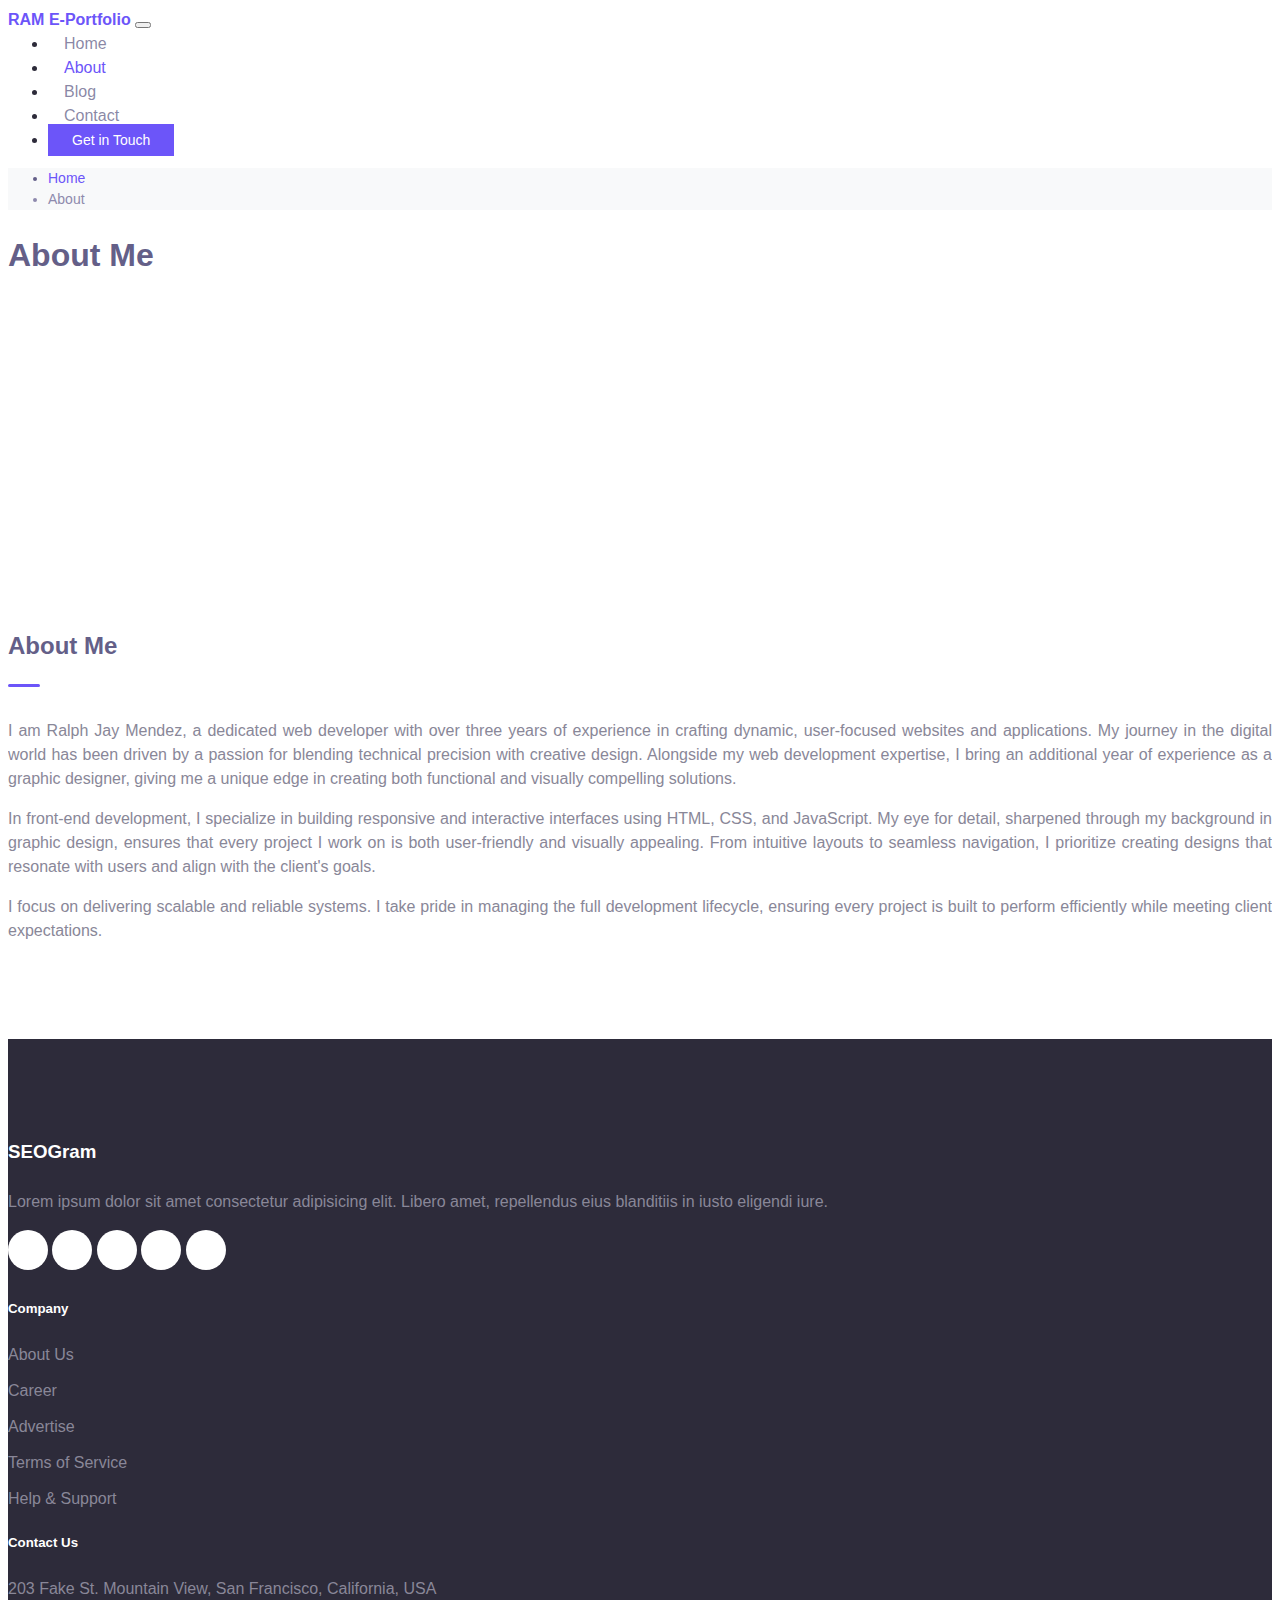
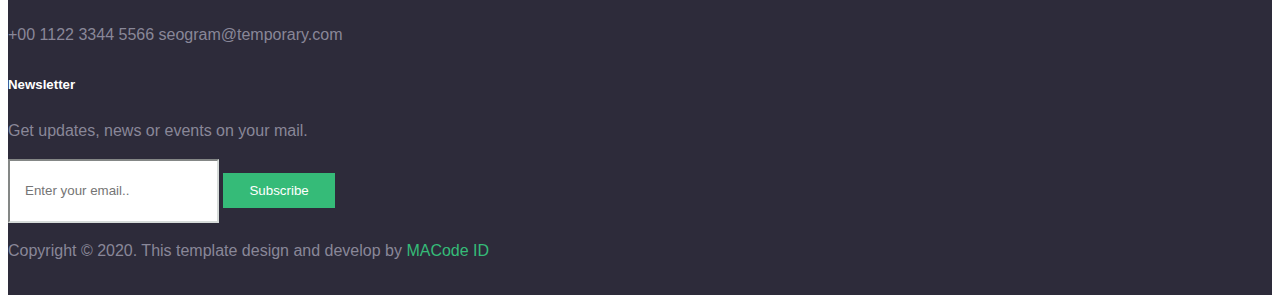
==== about.html @ 2435cece "service remove" ====
<!DOCTYPE html>
<html lang="en">
  <head>
    <meta charset="UTF-8" />
    <meta name="viewport" content="width=device-width, initial-scale=1.0" />

    <meta http-equiv="X-UA-Compatible" content="ie=edge" />

    <meta name="copyright" content="MACode ID, https://macodeid.com/" />

    <title>SeoGram - SEO Agency Template</title>

    <link rel="stylesheet" href="./assets/css/maicons.css" />

    <link rel="stylesheet" href="./assets/css/bootstrap.css" />

    <link rel="stylesheet" href="./assets/vendor/animate/animate.css" />

    <link rel="stylesheet" href="./assets/css/theme.css" />
  </head>
  <body>
    <!-- Back to top button -->
    <div class="back-to-top"></div>

    <header>
      <nav
        class="navbar navbar-expand-lg navbar-light bg-white sticky"
        data-offset="300"
      >
        <div class="container">
          <a href="#" class="navbar-brand"
            ><span class="text-primary">RAM</span> E-Portfolio</a
          >

          <button
            class="navbar-toggler"
            data-toggle="collapse"
            data-target="#navbarContent"
            aria-controls="navbarContent"
            aria-expanded="false"
            aria-label="Toggle navigation"
          >
            <span class="navbar-toggler-icon"></span>
          </button>

          <div class="navbar-collapse collapsed" id="navbarContent">
            <ul class="navbar-nav ml-auto">
              <li class="nav-item">
                <a class="nav-link" href="./">Home</a>
              </li>
              <li class="nav-item active">
                <a class="nav-link" href="about">About</a>
              </li>
              <li class="nav-item">
                <a class="nav-link" href="blog">Blog</a>
              </li>
              <li class="nav-item">
                <a class="nav-link" href="contact">Contact</a>
              </li>
              <li class="nav-item">
                <a class="btn btn-primary ml-lg-2" href="#">Get in Touch</a>
              </li>
            </ul>
          </div>
        </div>
      </nav>

      <div class="container">
        <div class="page-banner">
          <div class="row justify-content-center align-items-center h-100">
            <div class="col-md-6">
              <nav aria-label="Breadcrumb">
                <ul
                  class="breadcrumb justify-content-center py-0 bg-transparent"
                >
                  <li class="breadcrumb-item"><a href="./">Home</a></li>
                  <li class="breadcrumb-item active">About</li>
                </ul>
              </nav>
              <h1 class="text-center">About Me</h1>
            </div>
          </div>
        </div>
      </div>
    </header>

    <div class="page-section">
      <div class="container">
        <div class="row align-items-center">
          <div class="col-lg-6 py-3">
            <div class="img-fluid py-3 text-center">
              <img src="./assets/img/herodos.png" alt="" style="width: 430px" />
            </div>
          </div>
          <div class="col-lg-6 py-3">
            <h2 class="title-section">About Me</h2>
            <div class="divider"></div>

            <p>
              I am Ralph Jay Mendez, a dedicated web developer with over three
              years of experience in crafting dynamic, user-focused websites and
              applications. My journey in the digital world has been driven by a
              passion for blending technical precision with creative design.
              Alongside my web development expertise, I bring an additional year
              of experience as a graphic designer, giving me a unique edge in
              creating both functional and visually compelling solutions.
            </p>
            <p>
              In front-end development, I specialize in building responsive and
              interactive interfaces using HTML, CSS, and JavaScript. My eye for
              detail, sharpened through my background in graphic design, ensures
              that every project I work on is both user-friendly and visually
              appealing. From intuitive layouts to seamless navigation, I
              prioritize creating designs that resonate with users and align
              with the client's goals.
            </p>
            <p>
              I focus on delivering scalable and reliable systems. I take pride
              in managing the full development lifecycle, ensuring every project
              is built to perform efficiently while meeting client expectations.
            </p>
          </div>
        </div>
      </div>
    </div>

    <!-- .page-section -->

    <footer
      class="page-footer bg-image"
      style="background-image: url(./assets/img/world_pattern.svg)"
    >
      <div class="container">
        <div class="row mb-5">
          <div class="col-lg-3 py-3">
            <h3>SEOGram</h3>
            <p>
              Lorem ipsum dolor sit amet consectetur adipisicing elit. Libero
              amet, repellendus eius blanditiis in iusto eligendi iure.
            </p>

            <div class="social-media-button">
              <a href="#"><span class="mai-logo-facebook-f"></span></a>
              <a href="#"><span class="mai-logo-twitter"></span></a>
              <a href="#"><span class="mai-logo-google-plus-g"></span></a>
              <a href="#"><span class="mai-logo-instagram"></span></a>
              <a href="#"><span class="mai-logo-youtube"></span></a>
            </div>
          </div>
          <div class="col-lg-3 py-3">
            <h5>Company</h5>
            <ul class="footer-menu">
              <li><a href="#">About Us</a></li>
              <li><a href="#">Career</a></li>
              <li><a href="#">Advertise</a></li>
              <li><a href="#">Terms of Service</a></li>
              <li><a href="#">Help & Support</a></li>
            </ul>
          </div>
          <div class="col-lg-3 py-3">
            <h5>Contact Us</h5>
            <p>203 Fake St. Mountain View, San Francisco, California, USA</p>
            <a href="#" class="footer-link">+00 1122 3344 5566</a>
            <a href="#" class="footer-link">seogram@temporary.com</a>
          </div>
          <div class="col-lg-3 py-3">
            <h5>Newsletter</h5>
            <p>Get updates, news or events on your mail.</p>
            <form action="#">
              <input
                type="text"
                class="form-control"
                placeholder="Enter your email.."
              />
              <button type="submit" class="btn btn-success btn-block mt-2">
                Subscribe
              </button>
            </form>
          </div>
        </div>

        <p class="text-center" id="copyright">
          Copyright &copy; 2020. This template design and develop by
          <a href="https://macodeid.com/" target="_blank">MACode ID</a>
        </p>
      </div>
    </footer>

    <script src="./assets/js/jquery-3.5.1.min.js"></script>

    <script src="./assets/js/bootstrap.bundle.min.js"></script>

    <script src="./assets/js/google-maps.js"></script>

    <script src="./assets/vendor/wow/wow.min.js"></script>

    <script src="./assets/js/theme.js"></script>
  </body>
</html>
---- assets/css/theme.css ----
/*
  Template Name: One-health
  Template URI: https://macodeid.com/projects/one-health
  Copyright: MACode ID, https://macodeid.com/
  License: Creative Commons 4.0
  License URI: https://creativecommons.org/licenses/by/4.0/
  Version: 1.0
 */

:root {
  --primary: #6c55f9;
  --accent: #ff3d85;
  --secondary: #645f88;
  --success: #35bb78;
  --info: #05b4e1;
  --warning: #fac14d;
  --danger: #ff4943;
  --grey: #b4b2c5;
  --dark: #2d2b3a;
  --light: #f6f5fc;
}

body {
  font-family: "Work Sans", sans-serif;
  line-height: 1.5;
  color: #2d2b3a;
}

a {
  color: #6c55f9;
  text-decoration: none;
  background-color: transparent;
}

a:hover {
  color: #5641df;
  text-decoration: underline;
}

.text-xs {
  font-size: 12px !important;
}

.text-sm {
  font-size: 14px !important;
}

.text-md {
  font-size: 1rem !important;
}

.text-lg {
  font-size: 18px !important;
}

.text-xl {
  font-size: 20px !important;
}

/* Color systems */
.bg-primary {
  background-color: #6c55f9 !important;
}

a.bg-primary:hover,
a.bg-primary:focus {
  background-color: #5d47eb !important;
}

.bg-accent {
  background-color: #ff3d85 !important;
}

a.bg-accent:hover,
a.bg-accent:focus {
  background-color: #e93577 !important;
}

.bg-secondary {
  background-color: #645f88 !important;
}

a.bg-secondary:hover,
a.bg-secondary:focus {
  background-color: #59547c !important;
}

.bg-success {
  background-color: #35bb78 !important;
}

a.bg-success:hover,
a.bg-success:focus {
  background-color: #28a868 !important;
}

.bg-info {
  background-color: #05b4e1 !important;
}

a.bg-info:hover,
a.bg-info:focus {
  background-color: #07a2c8 !important;
}

.bg-warning {
  background-color: #fac14d !important;
}

a.bg-warning:hover,
a.bg-warning:focus {
  background-color: #ebb039 !important;
}

.bg-danger {
  background-color: #ff4943 !important;
}

a.bg-danger:hover,
a.bg-danger:focus {
  background-color: #e73832 !important;
}

.bg-grey {
  background-color: #8e8aad !important;
}

a.bg-grey:hover,
a.bg-grey:focus {
  background-color: #7d7a99 !important;
}

.bg-light {
  background-color: #f6f5fc !important;
}

a.bg-light:hover,
a.bg-light:focus {
  background-color: #edecf5 !important;
}

.bg-dark {
  background-color: #2d2b3a !important;
}

a.bg-dark:hover,
a.bg-dark:focus {
  background-color: #1d1b25 !important;
}

.text-primary {
  color: #6c55f9 !important;
}

a.text-primary:hover,
a.text-primary:focus {
  color: #5d47eb !important;
}

.text-accent {
  color: #ff3d85 !important;
}

a.text-accent:hover,
a.text-accent:focus {
  color: #e93577 !important;
}

.text-secondary {
  color: #645f88 !important;
  font-weight: 600;
}

a.text-secondary:hover,
a.text-secondary:focus {
  color: #59547c !important;
}

.text-success {
  color: #35bb78 !important;
}

a.text-success:hover,
a.text-success:focus {
  color: #28a868 !important;
}

.text-info {
  color: #05b4e1 !important;
}

a.text-info:hover,
a.text-info:focus {
  color: #07a2c8 !important;
}

.text-warning {
  color: #fac14d !important;
}

a.text-warning:hover,
a.text-warning:focus {
  color: #ebb039 !important;
}

.text-danger {
  color: #ff4943 !important;
}

a.text-danger:hover,
a.text-danger:focus {
  color: #e73832 !important;
}

.text-grey {
  color: #45425c !important;
}

a.text-grey:hover,
a.text-grey:focus {
  color: #7d7a99 !important;
}

.text-light {
  color: #f6f5fc !important;
}

a.text-light:hover,
a.text-light:focus {
  color: #edecf5 !important;
}

.text-dark {
  color: #2d2b3a !important;
}

a.text-dark:hover,
a.text-dark:focus {
  color: #1d1b25 !important;
}

.text-body {
  color: #3f3d4d !important;
}

.border-primary {
  border-color: #6c55f9 !important;
}

.border-accent {
  border-color: #ff3d85 !important;
}

.border-secondary {
  border-color: #645f88 !important;
}

.border-success {
  border-color: #35bb78 !important;
}

.border-info {
  border-color: #05b4e1 !important;
}

.border-warning {
  border-color: #fac14d !important;
}

.border-danger {
  border-color: #ff4943 !important;
}

.border-grey {
  border-color: #b4b2c5 !important;
}

.border-light {
  border-color: #f6f5fc !important;
}

.border-dark {
  border-color: #2d2b3a !important;
}

/* Social Color */
.bg-facebook,
.bg-hover-facebook:hover,
.bg-focus-facebook:focus {
  background-color: #3b5999 !important;
}

.bg-twitter,
.bg-hover-twitter:hover,
.bg-focus-twitter:focus {
  background-color: #1da1f2 !important;
}

.bg-google-plus,
.bg-hover-google-plus:hover,
.bg-focus-google-plus:focus {
  background-color: #db4437 !important;
}

.bg-youtube,
.bg-hover-youtube:hover,
.bg-focus-youtube:focus {
  background-color: #cd201f !important;
}

.bg-dribbble,
.bg-hover-dribbble:hover,
.bg-focus-dribbble:focus {
  background-color: #ea4c89 !important;
}

.bg-pinterest,
.bg-hover-pinterest:hover,
.bg-focus-pinterest:focus {
  background-color: #bd081c !important;
}

.bg-slack,
.bg-hover-slack:hover,
.bg-focus-slack:focus {
  background-color: #3aaf85 !important;
}

.bg-linkedin,
.bg-hover-linkedin:hover,
.bg-focus-linkedin:focus {
  background-color: #0077b5 !important;
}

.fg-facebook,
.fg-hover-facebook:hover,
.fg-focus-facebook:focus {
  color: #3b5999 !important;
}

.fg-twitter,
.fg-hover-twitter:hover,
.fg-focus-twitter:focus {
  color: #1da1f2 !important;
}

.fg-google-plus,
.fg-hover-google-plus:hover,
.fg-focus-google-plus:focus {
  color: #db4437 !important;
}

.fg-youtube,
.fg-hover-youtube:hover,
.fg-focus-youtube:focus {
  color: #cd201f !important;
}

.fg-dribbble,
.fg-hover-dribbble:hover,
.fg-focus-dribbble:focus {
  color: #ea4c89 !important;
}

.fg-pinterest,
.fg-hover-pinterest:hover,
.fg-focus-pinterest:focus {
  color: #bd081c !important;
}

.fg-slack,
.fg-hover-slack:hover,
.fg-focus-slack:focus {
  color: #3aaf85 !important;
}

.fg-linkedin,
.fg-hover-linkedin:hover,
.fg-focus-linkedin:focus {
  color: #0077b5 !important;
}

.btn.social-facebook {
  background-color: #3b5999;
  color: #fff;
}

.btn.social-facebook:hover,
.btn.social-facebook:focus {
  background-color: #314e8f;
  color: #fff;
}

.btn.social-twitter {
  background-color: #1da1f2;
  color: #fff;
}

.btn.social-twitter:hover,
.btn.social-twitter:focus {
  background-color: #0d92e4;
  color: #fff;
}

.btn.social-linkedin {
  background-color: #0077b5;
  color: #fff;
}

.btn.social-linkedin:hover,
.btn.social-linkedin:focus {
  background-color: #02659b;
  color: #fff;
}

.btn.google-plus {
  background-color: #db4437;
  color: #fff;
}

.btn.google-plus:hover,
.btn.google-plus:focus {
  background-color: #ca3224;
  color: #fff;
}

/* Buttons */
.btn-primary {
  color: #fff;
  background-color: #6c55f9;
  border-color: transparent;
}

.btn-primary.disabled,
.btn-primary:disabled {
  color: #fff;
  background-color: #5d47eb;
  border-color: transparent;
}

.btn-primary:not(:disabled):not(.disabled):active,
.btn-primary:not(:disabled):not(.disabled).active,
.show > .btn-primary.dropdown-toggle {
  color: #fff;
  background-color: #6c55f9;
  border-color: #5d47eb;
}

.btn-primary:not(:disabled):not(.disabled):active:focus,
.btn-primary:not(:disabled):not(.disabled).active:focus,
.show > .btn-primary.dropdown-toggle:focus {
  box-shadow: none;
}

.btn-accent {
  color: #fff;
  background-color: #ff3d85;
  border-color: transparent;
}

.btn-accent.disabled,
.btn-accent:disabled {
  color: #fff;
  background-color: #e93577;
  border-color: transparent;
}

.btn-accent:not(:disabled):not(.disabled):active,
.btn-accent:not(:disabled):not(.disabled).active,
.show > .btn-accent.dropdown-toggle {
  color: #fff;
  background-color: #ff3d85;
  border-color: #e93577;
}

.btn-accent:not(:disabled):not(.disabled):active:focus,
.btn-accent:not(:disabled):not(.disabled).active:focus,
.show > .btn-accent.dropdown-toggle:focus {
  box-shadow: none;
}

.btn-secondary {
  color: #fff;
  background-color: #645f88;
  border-color: transparent;
}

.btn-secondary.disabled,
.btn-secondary:disabled {
  color: #fff;
  background-color: #59547c;
  border-color: transparent;
}

.btn-secondary:not(:disabled):not(.disabled):active,
.btn-secondary:not(:disabled):not(.disabled).active,
.show > .btn-secondary.dropdown-toggle {
  color: #fff;
  background-color: #645f88;
  border-color: #59547c;
}

.btn-secondary:not(:disabled):not(.disabled):active:focus,
.btn-secondary:not(:disabled):not(.disabled).active:focus,
.show > .btn-secondary.dropdown-toggle:focus {
  box-shadow: none;
}

.btn-success {
  color: #fff;
  background-color: #35bb78;
  border-color: transparent;
}

.btn-success.disabled,
.btn-success:disabled {
  color: #fff;
  background-color: #28a868;
  border-color: transparent;
}

.btn-success:not(:disabled):not(.disabled):active,
.btn-success:not(:disabled):not(.disabled).active,
.show > .btn-success.dropdown-toggle {
  color: #fff;
  background-color: #35bb78;
  border-color: #28a868;
}

.btn-success:not(:disabled):not(.disabled):active:focus,
.btn-success:not(:disabled):not(.disabled).active:focus,
.show > .btn-success.dropdown-toggle:focus {
  box-shadow: none;
}

.btn-info {
  color: #fff;
  background-color: #05b4e1;
  border-color: transparent;
}

.btn-info.disabled,
.btn-info:disabled {
  color: #fff;
  background-color: #07a2c8;
  border-color: transparent;
}

.btn-info:not(:disabled):not(.disabled):active,
.btn-info:not(:disabled):not(.disabled).active,
.show > .btn-info.dropdown-toggle {
  color: #fff;
  background-color: #05b4e1;
  border-color: #07a2c8;
}

.btn-info:not(:disabled):not(.disabled):active:focus,
.btn-info:not(:disabled):not(.disabled).active:focus,
.show > .btn-info.dropdown-toggle:focus {
  box-shadow: none;
}

.btn-warning {
  color: #343531;
  background-color: #fac14d;
  border-color: transparent;
}

.btn-warning.disabled,
.btn-warning:disabled {
  color: #343531;
  background-color: #ebb039;
  border-color: transparent;
}

.btn-warning:not(:disabled):not(.disabled):active,
.btn-warning:not(:disabled):not(.disabled).active,
.show > .btn-warning.dropdown-toggle {
  color: #343531;
  background-color: #fac14d;
  border-color: #ebb039;
}

.btn-warning:not(:disabled):not(.disabled):active:focus,
.btn-warning:not(:disabled):not(.disabled).active:focus,
.show > .btn-warning.dropdown-toggle:focus {
  box-shadow: none;
}

.btn-danger {
  color: #fff;
  background-color: #ff4943;
  border-color: transparent;
}

.btn-danger.disabled,
.btn-danger:disabled {
  color: #fff;
  background-color: #e73832;
  border-color: transparent;
}

.btn-danger:not(:disabled):not(.disabled):active,
.btn-danger:not(:disabled):not(.disabled).active,
.show > .btn-danger.dropdown-toggle {
  color: #fff;
  background-color: #ff4943;
  border-color: #e73832;
}

.btn-danger:not(:disabled):not(.disabled):active:focus,
.btn-danger:not(:disabled):not(.disabled).active:focus,
.show > .btn-danger.dropdown-toggle:focus {
  box-shadow: none;
}

.btn-light {
  color: #8e8aad;
  background-color: #f5f9f6;
  border-color: transparent;
}

.btn-light:hover {
  color: #8e8aad;
  background-color: #f6f5fc;
  border-color: transparent;
}

.btn-light:focus,
.btn-light.focus {
  color: #8e8aad;
  background-color: #d5dfdc;
  border-color: transparent;
  box-shadow: none;
}

.btn-light.disabled,
.btn-light:disabled {
  color: #8e8aad;
  background-color: #d0ddd9;
  border-color: transparent;
}

.btn-light:not(:disabled):not(.disabled):active,
.btn-light:not(:disabled):not(.disabled).active,
.show > .btn-light.dropdown-toggle {
  color: #8e8aad;
  background-color: #f5f9f6;
  border-color: #d0ddd9;
}

.btn-light:not(:disabled):not(.disabled):active:focus,
.btn-light:not(:disabled):not(.disabled).active:focus,
.show > .btn-light.dropdown-toggle:focus {
  box-shadow: none;
}

.btn-dark {
  color: #fff;
  background-color: #2d2b3a;
  border-color: transparent;
}

.btn-dark.disabled,
.btn-dark:disabled {
  color: #fff;
  background-color: #1d1b25;
  border-color: transparent;
}

.btn-dark:not(:disabled):not(.disabled):active,
.btn-dark:not(:disabled):not(.disabled).active,
.show > .btn-dark.dropdown-toggle {
  color: #fff;
  background-color: #2d2b3a;
  border-color: #1d1b25;
}

.btn-dark:not(:disabled):not(.disabled):active:focus,
.btn-dark:not(:disabled):not(.disabled).active:focus,
.show > .btn-dark.dropdown-toggle:focus {
  box-shadow: none;
}

.btn-primary:hover,
.btn-accent:hover,
.btn-secondary:hover,
.btn-success:hover,
.btn-info:hover,
.btn-warning:hover,
.btn-danger:hover,
.btn-dark:hover {
  color: #fff;
  background-color: #645f88;
  border-color: transparent;
}

.btn-primary:focus,
.btn-primary.focus,
.btn-accent:focus,
.btn-accent.focus,
.btn-secondary:focus,
.btn-secondary.focus,
.btn-success:focus,
.btn-success.focus,
.btn-info:focus,
.btn-info.focus,
.btn-warning:focus,
.btn-warning.focus,
.btn-danger:focus,
.btn-danger.focus,
.btn-dark:focus,
.btn-dark.focus {
  color: #fff;
  background-color: #8e8aad;
  border-color: transparent;
  box-shadow: none;
}

.btn-outline-primary {
  color: #6c55f9;
  border-color: #6c55f9;
}

.btn-outline-primary:hover {
  color: #fff;
  background-color: #6c55f9;
  border-color: #6c55f9;
}

.btn-outline-primary:focus,
.btn-outline-primary.focus {
  box-shadow: none;
}

.btn-outline-primary.disabled,
.btn-outline-primary:disabled {
  color: #6c55f9;
  background-color: transparent;
}

.btn-outline-primary:not(:disabled):not(.disabled):active,
.btn-outline-primary:not(:disabled):not(.disabled).active,
.show > .btn-outline-primary.dropdown-toggle {
  color: #fff;
  background-color: #6c55f9;
  border-color: #6c55f9;
}

.btn-outline-primary:not(:disabled):not(.disabled):active:focus,
.btn-outline-primary:not(:disabled):not(.disabled).active:focus,
.show > .btn-outline-primary.dropdown-toggle:focus {
  box-shadow: none;
}

.btn-outline-accent {
  color: #ff3d85;
  border-color: #ff3d85;
}

.btn-outline-accent:hover {
  color: #fff;
  background-color: #ff3d85;
  border-color: #ff3d85;
}

.btn-outline-accent:focus,
.btn-outline-accent.focus {
  box-shadow: none;
}

.btn-outline-accent.disabled,
.btn-outline-accent:disabled {
  color: #ff3d85;
  background-color: transparent;
}

.btn-outline-accent:not(:disabled):not(.disabled):active,
.btn-outline-accent:not(:disabled):not(.disabled).active,
.show > .btn-outline-accent.dropdown-toggle {
  color: #fff;
  background-color: #ff3d85;
  border-color: #ff3d85;
}

.btn-outline-accent:not(:disabled):not(.disabled):active:focus,
.btn-outline-accent:not(:disabled):not(.disabled).active:focus,
.show > .btn-outline-accent.dropdown-toggle:focus {
  box-shadow: none;
}

.btn-outline-secondary {
  color: #645f88;
  border-color: #645f88;
}

.btn-outline-secondary:hover {
  color: #fff;
  background-color: #645f88;
  border-color: #645f88;
}

.btn-outline-secondary:focus,
.btn-outline-secondary.focus {
  box-shadow: none;
}

.btn-outline-secondary.disabled,
.btn-outline-secondary:disabled {
  color: #645f88;
  background-color: transparent;
}

.btn-outline-secondary:not(:disabled):not(.disabled):active,
.btn-outline-secondary:not(:disabled):not(.disabled).active,
.show > .btn-outline-secondary.dropdown-toggle {
  color: #fff;
  background-color: #645f88;
  border-color: #645f88;
}

.btn-outline-secondary:not(:disabled):not(.disabled):active:focus,
.btn-outline-secondary:not(:disabled):not(.disabled).active:focus,
.show > .btn-outline-secondary.dropdown-toggle:focus {
  box-shadow: none;
}

.btn-outline-success {
  color: #35bb78;
  border-color: #35bb78;
}

.btn-outline-success:hover {
  color: #fff;
  background-color: #35bb78;
  border-color: #35bb78;
}

.btn-outline-success:focus,
.btn-outline-success.focus {
  box-shadow: none;
}

.btn-outline-success.disabled,
.btn-outline-success:disabled {
  color: #35bb78;
  background-color: transparent;
}

.btn-outline-success:not(:disabled):not(.disabled):active,
.btn-outline-success:not(:disabled):not(.disabled).active,
.show > .btn-outline-success.dropdown-toggle {
  color: #fff;
  background-color: #35bb78;
  border-color: #35bb78;
}

.btn-outline-success:not(:disabled):not(.disabled):active:focus,
.btn-outline-success:not(:disabled):not(.disabled).active:focus,
.show > .btn-outline-success.dropdown-toggle:focus {
  box-shadow: none;
}

.btn-outline-info {
  color: #05b4e1;
  border-color: #05b4e1;
}

.btn-outline-info:hover {
  color: #fff;
  background-color: #05b4e1;
  border-color: #05b4e1;
}

.btn-outline-info:focus,
.btn-outline-info.focus {
  box-shadow: none;
}

.btn-outline-info.disabled,
.btn-outline-info:disabled {
  color: #05b4e1;
  background-color: transparent;
}

.btn-outline-info:not(:disabled):not(.disabled):active,
.btn-outline-info:not(:disabled):not(.disabled).active,
.show > .btn-outline-info.dropdown-toggle {
  color: #fff;
  background-color: #05b4e1;
  border-color: #05b4e1;
}

.btn-outline-info:not(:disabled):not(.disabled):active:focus,
.btn-outline-info:not(:disabled):not(.disabled).active:focus,
.show > .btn-outline-info.dropdown-toggle:focus {
  box-shadow: none;
}

.btn-outline-warning {
  color: #fac14d;
  border-color: #fac14d;
}

.btn-outline-warning:hover {
  color: #212529;
  background-color: #fac14d;
  border-color: #fac14d;
}

.btn-outline-warning:focus,
.btn-outline-warning.focus {
  box-shadow: none;
}

.btn-outline-warning.disabled,
.btn-outline-warning:disabled {
  color: #fac14d;
  background-color: transparent;
}

.btn-outline-warning:not(:disabled):not(.disabled):active,
.btn-outline-warning:not(:disabled):not(.disabled).active,
.show > .btn-outline-warning.dropdown-toggle {
  color: #212529;
  background-color: #fac14d;
  border-color: #fac14d;
}

.btn-outline-warning:not(:disabled):not(.disabled):active:focus,
.btn-outline-warning:not(:disabled):not(.disabled).active:focus,
.show > .btn-outline-warning.dropdown-toggle:focus {
  box-shadow: none;
}

.btn-outline-danger {
  color: #ff4943;
  border-color: #ff4943;
}

.btn-outline-danger:hover {
  color: #fff;
  background-color: #ff4943;
  border-color: #ff4943;
}

.btn-outline-danger:focus,
.btn-outline-danger.focus {
  box-shadow: none;
}

.btn-outline-danger.disabled,
.btn-outline-danger:disabled {
  color: #ff4943;
  background-color: transparent;
}

.btn-outline-danger:not(:disabled):not(.disabled):active,
.btn-outline-danger:not(:disabled):not(.disabled).active,
.show > .btn-outline-danger.dropdown-toggle {
  color: #fff;
  background-color: #ff4943;
  border-color: #ff4943;
}

.btn-outline-danger:not(:disabled):not(.disabled):active:focus,
.btn-outline-danger:not(:disabled):not(.disabled).active:focus,
.show > .btn-outline-danger.dropdown-toggle:focus {
  box-shadow: none;
}

.btn-outline-light {
  color: #f6f5fc;
  border-color: #f6f5fc;
}

.btn-outline-light:hover {
  color: #343531;
  background-color: #f6f5fc;
  border-color: #f6f5fc;
}

.btn-outline-light:focus,
.btn-outline-light.focus {
  box-shadow: none;
}

.btn-outline-light.disabled,
.btn-outline-light:disabled {
  color: #f6f5fc;
  background-color: transparent;
}

.btn-outline-light:not(:disabled):not(.disabled):active,
.btn-outline-light:not(:disabled):not(.disabled).active,
.show > .btn-outline-light.dropdown-toggle {
  color: #343531;
  background-color: #f6f5fc;
  border-color: #f6f5fc;
}

.btn-outline-light:not(:disabled):not(.disabled):active:focus,
.btn-outline-light:not(:disabled):not(.disabled).active:focus,
.show > .btn-outline-light.dropdown-toggle:focus {
  box-shadow: none;
}

.btn-outline-dark {
  color: #2d2b3a;
  border-color: #2d2b3a;
}

.btn-outline-dark:hover {
  color: #fff;
  background-color: #2d2b3a;
  border-color: #2d2b3a;
}

.btn-outline-dark:focus,
.btn-outline-dark.focus {
  box-shadow: none;
}

.btn-outline-dark.disabled,
.btn-outline-dark:disabled {
  color: #2d2b3a;
  background-color: transparent;
}

.btn-outline-dark:not(:disabled):not(.disabled):active,
.btn-outline-dark:not(:disabled):not(.disabled).active,
.show > .btn-outline-dark.dropdown-toggle {
  color: #fff;
  background-color: #2d2b3a;
  border-color: #2d2b3a;
}

.btn-outline-dark:not(:disabled):not(.disabled):active:focus,
.btn-outline-dark:not(:disabled):not(.disabled).active:focus,
.show > .btn-outline-dark.dropdown-toggle:focus {
  box-shadow: none;
}

.btn-link {
  font-weight: 400;
  color: #5d47eb;
  text-decoration: none;
}

.btn-link:hover {
  color: #5641df;
  text-decoration: underline;
}

.btn-link:focus,
.btn-link.focus {
  text-decoration: underline;
}

.btn-link:disabled,
.btn-link.disabled {
  color: #645f88;
  pointer-events: none;
}

.btn {
  padding: 8px 24px;
}

.breadcrumb {
  font-weight: 500;
  background-color: #f8f9fa;
}

.breadcrumb .breadcrumb-item.active {
  color: #8e8aad;
}

.breadcrumb .breadcrumb-item + .breadcrumb-item::before {
  color: #8e8aad;
}

.breadcrumb-dark .breadcrumb-item a {
  color: #6c55f9;
}

.breadcrumb-dark .breadcrumb-item a:hover {
  color: #6c55f9;
  text-decoration: none;
}

.breadcrumb-dark .breadcrumb-item + .breadcrumb-item::before {
  display: inline-block;
  padding-right: 0.5rem;
  color: rgba(255, 255, 255, 0.8);
  content: "/";
}

.breadcrumb-dark .breadcrumb-item.active {
  color: rgba(255, 255, 255, 0.8);
}

.navbar {
  min-height: 70px;
}

.navbar.sticky {
  z-index: 1080;
}

.navbar.sticky.fixed ~ * {
  margin-top: 70px;
}

.navbar.sticky.fixed {
  position: fixed;
  top: 0;
  left: 0;
  width: 100%;
  animation: navTransition 0.5s ease;
  box-shadow: 0 2px 6px rgba(100, 95, 136, 0.15);
  z-index: 1080;
}

@keyframes navTransition {
  from {
    top: -100%;
  }
  to {
    top: 0;
  }
}

.navbar-brand {
  font-weight: 600;
  padding-top: 10px;
  padding-bottom: 10px;
}

.navbar-nav {
  margin-top: 10px;
  border-top: 1px solid #e4e7ee;
  flex-shrink: 0;
}

.navbar-nav .nav-link {
  transition: all 0.2s ease;
}

.navbar-nav .btn {
  font-size: 14px;
}

.navbar-light .navbar-nav .nav-link {
  color: rgba(100, 95, 136, 0.75);
}

.navbar-light .navbar-nav .nav-link:hover,
.navbar-light .navbar-nav .nav-link:focus {
  color: #645f88;
}

.navbar-light .navbar-nav .show > .nav-link,
.navbar-light .navbar-nav .active > .nav-link,
.navbar-light .navbar-nav .nav-link.show,
.navbar-light .navbar-nav .nav-link.active {
  font-weight: 500;
  color: #6c55f9;
}

@media (min-width: 576px) {
  .navbar-expand-sm .navbar-nav {
    margin-top: 0;
    border-top: none;
  }
  .navbar-expand-sm .navbar-nav .nav-link {
    padding-right: 16px;
    padding-left: 16px;
  }
  .navbar-expand-sm .navbar-nav {
    align-items: center;
  }
}

@media (min-width: 768px) {
  .navbar-expand-md .navbar-nav {
    margin-top: 0;
    border-top: none;
  }
  .navbar-expand-md .navbar-nav .nav-link {
    padding-right: 16px;
    padding-left: 16px;
  }
  .navbar-expand-md .navbar-nav {
    align-items: center;
  }
}

@media (min-width: 992px) {
  .navbar-expand-lg .navbar-nav {
    margin-top: 0;
    border-top: none;
  }
  .navbar-expand-lg .navbar-nav .nav-link {
    padding-right: 16px;
    padding-left: 16px;
  }
  .navbar-expand-lg .navbar-nav {
    align-items: center;
  }
}

@media (min-width: 1200px) {
  .navbar-expand-xl .navbar-nav {
    margin-top: 0;
    border-top: none;
  }
  .navbar-expand-xl .navbar-nav .nav-link {
    padding-right: 16px;
    padding-left: 16px;
  }
  .navbar-expand-xl .navbar-nav {
    align-items: center;
  }
}

.form-control {
  padding: 8px 15px;
  height: calc(1.5em + 1.375rem + 2px);
  border-color: #d6dbd9;
}

.custom-select {
  height: calc(1.5em + 1.375rem + 2px);
}

.page-link {
  margin-left: 5px;
  min-width: 40px;
  color: #b4b2c5;
  border: 1px solid #dee1e6;
  text-align: center;
  border-radius: 4px;
}

.page-link:hover {
  color: #645f88;
  background-color: #f6f5fc;
  border-color: #dee1e6;
}

.page-link:focus {
  box-shadow: none;
}

.page-item.active .page-link {
  z-index: 3;
  color: #fff;
  background-color: #6c55f9;
  border-color: #4330c2;
}

.page-item.disabled .page-link {
  color: #645f88;
  pointer-events: none;
  cursor: auto;
  background-color: #fff;
  border-color: #dee2e6;
}

.pagination-lg .page-link {
  padding: 0.75rem 1.5rem;
  font-size: 1.25rem;
  line-height: 1.5;
}

.pagination-lg .page-item:first-child .page-link {
  border-top-left-radius: 0.3rem;
  border-bottom-left-radius: 0.3rem;
}

.pagination-lg .page-item:last-child .page-link {
  border-top-right-radius: 0.3rem;
  border-bottom-right-radius: 0.3rem;
}

.pagination-sm .page-link {
  padding: 0.25rem 0.5rem;
  font-size: 0.875rem;
  line-height: 1.5;
}

.pagination-sm .page-item:first-child .page-link {
  border-top-left-radius: 0.2rem;
  border-bottom-left-radius: 0.2rem;
}

.pagination-sm .page-item:last-child .page-link {
  border-top-right-radius: 0.2rem;
  border-bottom-right-radius: 0.2rem;
}

.img-place {
  position: relative;
  display: -ms-flexbox;
  display: flex;
  -ms-flex-align: center;
  align-items: center;
  -ms-flex-pack: center;
  justify-content: center;
  margin: 0 auto;
  width: 100%;
  height: 100%;
  text-align: center;
  overflow: hidden;
}

.img-place img {
  width: auto;
  height: 100%;
}

@keyframes move-bg {
  0% {
    background-position: center top;
  }
  50% {
    background-position: center bottom;
  }
  100% {
    background-position: center top;
  }
}

.bg-image {
  position: relative;
  background-position: center center;
  background-size: cover;
  background-repeat: no-repeat;
  animation: move-bg 5s ease-in-out infinite alternate !important;
}

.bg-image > * {
  position: relative;
  z-index: 10;
}

.bg-image-parallax {
  background-attachment: fixed;
}

.bg-image-overlay-dark {
  position: relative;
}

.bg-image-overlay-dark::before {
  content: "";
  position: absolute;
  top: 0;
  left: 0;
  width: 100%;
  height: 100%;
  opacity: 0.2;
  background-color: #343531;
}

.bg-size-50 {
  background-size: 50% 50%;
}

.bg-size-75 {
  background-size: 75% 75%;
}

.bg-size-100 {
  background-size: 100% 100%;
}

.avatar {
  display: inline-flex;
  flex-direction: row;
  align-items: center;
}

.avatar-img {
  margin-right: 6px;
  width: 32px;
  height: 32px;
  border-radius: 50%;
  overflow: hidden;
}

.avatar-img img {
  width: 100%;
  height: 100%;
}

.back-to-top {
  position: fixed;
  bottom: 20px;
  right: 25px;
  width: 50px;
  height: 50px;
  border-radius: 50%;
  background: rgba(224, 223, 233, 0.7);
  visibility: hidden;
  cursor: pointer;
  transition: all 0.2s ease;
  z-index: 1100;
}

.back-to-top::after {
  content: "";
  position: absolute;
  top: 50%;
  left: 0;
  right: 0;
  margin: -4px auto;
  width: 12px;
  height: 12px;
  border-top: 2px solid #555;
  border-right: 2px solid #555;
  -webkit-transform: rotate(-45deg);
  -moz-transform: rotate(-45deg);
  transform: rotate(-45deg);
}

.back-to-top:hover {
  background: #6c55f9;
}

.back-to-top:hover::after {
  border-color: #fff;
}

.page-section {
  position: relative;
  padding-top: 80px;
  padding-bottom: 80px;
  color: #898798;
  overflow: hidden;
}

.page-section .container .custom-element-1,
.page-section .container .custom-element-2,
.page-section .container .custom-element-3 {
  background-repeat: no-repeat;
  background-size: contain;
  position: absolute;
  z-index: -1; /* Ensure these elements are behind */
}

.page-section .container .custom-element-1 {
  background-image: url("../img/44.png");
  width: 60px;
  height: 60px;
  top: 30%;
  left: 5%;
}

.page-section .container .custom-element-2 {
  background-image: url("../img/47.png");
  width: 60px;
  height: 60px;
  top: 5%;
  right: 10%;
}

.page-section .container .custom-element-3 {
  background-image: url("../img/52.png");
  width: 30px;
  height: 30px;
  top: 70%;
  left: 35%;
}

.page-section .container .custom-element-4 {
  background-image: url("../img/47.png");
  width: 60px;
  height: 60px;
  top: 90%;
  right: 10%;
}
.page-section .abt .custom-element-abt {
  background-image: url("../img/53.png");
  width: 60px;
  height: 60px;
  top: 5%;
  right: 10%;
}

@media (min-width: 992px) {
  .card-service {
    display: block;
    margin: 16px auto;
    padding: 32px 30px;
    max-width: 300px;
    text-align: center;
    color: #898798;
    border-radius: 8px;
    border: 1px solid rgba(73, 72, 90, 0.12);
    box-shadow: 0 3px 12px rgba(95, 92, 120, 0.12);
    position: relative; /* Ensure proper stacking within the section */
    z-index: 1 !important; /* Bring cards in front of custom-elements */
    background: #fff; /* Ensure card background hides anything behind it */
  }

  .page-section .container .custom-element-1,
  .page-section .container .custom-element-2,
  .page-section .container .custom-element-3,
  .page-section .container .custom-element-4,
  .page-section .container .custom-element-abt {
    background-repeat: no-repeat;
    background-size: contain;
    position: absolute;
    z-index: -1 !important; /* Ensure these elements are behind */
  }

  .page-section .container .custom-element-1 {
    background-image: url("../img/44.png");
    width: 60px;
    height: 60px;
    top: 30%;
    left: 20%;
  }

  .page-section .container .custom-element-2 {
    background-image: url("../img/47.png");
    width: 60px;
    height: 60px;
    top: 5%;
    right: 10%;
  }

  .page-section .container .custom-element-3 {
    background-image: url("../img/52.png");
    width: 30px;
    height: 30px;
    top: 80%;
    left: 30%;
  }
  .page-section .container .custom-element-4 {
    background-image: url("../img/47.png");
    width: 60px;
    height: 60px;
    top: 90%;
    right: 10%;
  }
  .page-section .abt .custom-element-abt {
    background-image: url("../img/53.png");
    width: 40px;
    height: 40px;
    top: 5%;
    right: 10%;
  }
}

@media (min-width: 400px) {
  .card-service {
    display: block;
    margin: 16px auto;
    padding: 32px 30px;
    max-width: 300px;
    text-align: center;
    color: #898798;
    border-radius: 8px;
    border: 1px solid rgba(73, 72, 90, 0.12);
    box-shadow: 0 3px 12px rgba(95, 92, 120, 0.12);
    position: relative; /* Ensure proper stacking within the section */
    z-index: 1 !important; /* Bring cards in front of custom-elements */
    background: #fff; /* Ensure card background hides anything behind it */
  }

  .page-section .container .custom-element-1,
  .page-section .container .custom-element-2,
  .page-section .container .custom-element-3,
  .page-section .container .custom-element-4,
  .page-section .container .custom-element-abt,
  .page-section .container .custom-element-abt1 {
    background-repeat: no-repeat;
    background-size: contain;
    position: absolute;
    z-index: -1 !important; /* Ensure these elements are behind */
  }

  .page-section .container .custom-element-1 {
    background-image: url("../img/44.png");
    width: 60px;
    height: 60px;
    top: 35%;
    left: 5%;
  }

  .page-section .container .custom-element-2 {
    background-image: url("../img/47.png");
    width: 60px;
    height: 60px;
    top: 5%;
    right: 10%;
  }

  .page-section .container .custom-element-3 {
    background-image: url("../img/52.png");
    width: 30px;
    height: 30px;
    top: 90%;
    left: 10%;
  }
  .page-section .container .custom-element-4 {
    background-image: url("../img/48.png");
    width: 60px;
    height: 60px;
    top: 92%;
    right: 40%;
  }
  .page-section .abt .custom-element-abt {
    background-image: url("../img/55.png");
    width: 30px;
    height: 30px;
    top: 20%;
    left: 51%;
  }
  .page-section .abt .custom-element-abt1 {
    background-image: url("../img/50.png");
    width: 50px;
    height: 50px;
    top: 60%;
    right: 30%;
  }
}

.page-banner {
  position: relative;
  margin-top: 16px;
  margin-bottom: 16px;
  height: 320px;
  color: #645f88;
  border-radius: 30px;
  z-index: 10;
}

.page-banner .custom-element {
  width: 100%;
  height: 90vh;
  background-image: url(/assets/img/bg_hero.png);
  position: absolute;
  top: -6%;
  z-index: -1;
}

.page-banner.home-banner {
  height: auto;
}

.page-banner.home-banner .mb-4 {
  color: #fca61f;
  font-size: 2.1rem;
  font-weight: 800;
  position: relative; /* Added to ensure absolute positioning works correctly */
}

/* For small screens */
@media (max-width: 990px) {
  .page-banner.home-banner .mb-4 {
    font-size: 1.5rem;
  }

  .page-banner.home-banner .mb-4[data-v-96d36b7c]::before {
    content: "";
    background-image: url(../img/line.png);
    background-position: center;
    background-repeat: no-repeat;
    animation: write-96d36b7c 0.5s ease-in;
    height: 10px;
    border-radius: 80px;
    left: 0; /* Adjusted to align with the text */
    position: absolute;
    bottom: -6px; /* Adjusted to ensure it appears under the text */
    width: 200px !important;
  }
}

.page-banner.home-banner .mb-4 img {
  width: 60px;
  animation: wave-96d36b7c 2s infinite;
  transform-origin: 50% 90%; /* Adjust the transform origin to the bottom center of the image */
}

@keyframes wave-96d36b7c {
  0% {
    transform: rotate(0deg);
  }
  20% {
    transform: rotate(15deg);
  }
  40% {
    transform: rotate(-10deg);
  }
  60% {
    transform: rotate(5deg);
  }
  80% {
    transform: rotate(-5deg);
  }
  100% {
    transform: rotate(0deg);
  }
}

.page-banner.home-banner .mb-4 span {
  font-size: 20px;
  color: #645f88;
  font-weight: normal;
}

.page-banner.home-banner .mb-4[data-v-96d36b7c]::before {
  content: "";
  background-image: url(../img/line.png);
  background-position: center;
  background-repeat: no-repeat;
  animation: write-96d36b7c 0.5s ease-in;
  height: 10px;
  border-radius: 80px;
  left: 0; /* Adjusted to align with the text */
  position: absolute;
  bottom: -6px; /* Adjusted to ensure it appears under the text */
  width: 330px;
}

.page-banner.home-banner h2 {
  font-size: 2.6rem;
  font-weight: 900;
  color: #45425c;
}

.page-banner.home-banner .levitate {
  position: relative; /* or 'absolute' if you need absolute positioning */
  top: 100px; /* Adjust this value as needed to move the .levitate div upwards */
  z-index: 1000;
  width: 500px;
  height: 100px;
}

.page-banner.home-banner .levitate .uno,
.page-banner.home-banner .levitate .dos,
.page-banner.home-banner .levitate .tres {
  display: flex;
  gap: 8px;
  align-items: center;
  position: absolute;
  background-color: #ffffffe6;
  box-shadow: 0 3px 2px #0000004d;
  width: 150px;
  height: 60px;
  padding: 10px 14px;
  border-radius: 50px;
}

.page-banner.home-banner .levitate .uno {
  top: 230%;
  left: 10%;
  animation: anim1-72493104 2s alternate infinite ease-in-out;
}

.page-banner.home-banner .levitate .uno img {
  width: 52px;
  height: 52px;
}

.page-banner.home-banner .levitate .dos img,
.page-banner.home-banner .levitate .tres img {
  width: 32px;
  height: 32px;
}

.page-banner.home-banner .levitate .uno span,
.page-banner.home-banner .levitate .dos span,
.page-banner.home-banner .levitate .tres span {
  font-size: 11px;
  font-weight: 700;
}

.page-banner.home-banner .levitate .dos {
  top: 80%;
  left: 70%;
  animation: anim1-72493104 2.5s alternate infinite ease-in-out 0.5s;
}

.page-banner.home-banner .levitate .tres {
  top: 350%;
  left: 70%;
  animation: anim1-72493104 3s alternate infinite ease-in-out 1s;
}

@keyframes anim1-72493104 {
  0% {
    transform: translateY(0);
  }
  100% {
    transform: translateY(-10px);
  }
}

/* For small screens */
@media (max-width: 990px) {
  .flex-wrap-reverse {
    flex-wrap: wrap !important; /* Override the flex-wrap-reverse */
  }
  /* Hide the hero image */
  .page-banner.home-banner .img-fluid {
    display: none;
  }

  .page-banner.home-banner .levitate {
    padding-bottom: 10.7rem !important;
  }

  /* Adjust the levitate section */
  .page-banner.home-banner .levitate {
    position: static; /* Remove absolute positioning */
    display: flex;
    flex-direction: row; /* Align items in a row */
    justify-content: center; /* Center the items horizontally */
    width: 100%; /* Make it span the full width */
    /* Add padding around the section */
  }

  /* Style individual levitate items */
  .page-banner.home-banner .levitate .uno,
  .page-banner.home-banner .levitate .dos,
  .page-banner.home-banner .levitate .tres {
    position: static;
    display: flex;
    align-items: center;
    flex-direction: column;
    justify-content: center;
    text-align: center;
    border: 1px solid #ccc;
    width: 150px;
    height: 130px;
    border-radius: 0px;
    animation: none;
  }

  /* Adjust the image */
  .page-banner.home-banner .levitate .uno img,
  .page-banner.home-banner .levitate .dos img,
  .page-banner.home-banner .levitate .tres img {
    width: 40px; /* Adjust image size */
    height: 40px;
    margin-bottom: 8px; /* Space below the image */
  }

  /* Adjust the text */
  .page-banner.home-banner .levitate .uno span,
  .page-banner.home-banner .levitate .dos span,
  .page-banner.home-banner .levitate .tres span {
    font-size: 12px; /* Adjust text size */
    font-weight: bold; /* Make the text bold */
    line-height: 1.2; /* Adjust line height */
  }
}

.page-banner.home-banner .img-fluid {
  max-width: 400px;
  margin: 0 auto;
  position: relative;
  z-index: 1; /* Ensure the image has a lower z-index */
}

.page-banner.home-banner .btn-scroll {
  position: absolute;
  bottom: -14px;
  left: 0;
  right: 0;
  margin: auto;
  width: 26px;
  height: 40px;
  line-height: 44px;
  background-color: #fff;
  color: #645f88;
  text-align: center;
  border-radius: 40px;
  box-shadow: 0 2px 6px rgba(100, 95, 136, 0.24);
  transition: all 0.2s ease;
}

.page-banner.home-banner .btn-scroll:hover {
  text-decoration: none;
  background-color: #6c55f9;
  color: #fff;
}

@media (min-width: 768px) {
  .page-banner.home-banner {
    height: 540px;
  }
  .page-banner.home-banner .image-fluid {
    width: 1px;
  }
}

@media (max-width: 990px) {
  .abt-hero {
    display: none;
  }
}

@media (max-width: 500px) {
  .bg-image {
    position: relative;
    background-position: center center;
    background-size: cover;
    background-repeat: no-repeat;
    animation: move-bg 5s ease-in-out infinite alternate !important;
  }

  .bg-image > * {
    position: relative;
    z-index: 10;
  }

  @keyframes move-bg {
    0% {
      background-position: center top;
    }
    50% {
      background-position: center bottom;
    }
    100% {
      background-position: center top;
    }
  }
}

@media (min-width: 350px) {
  .page-banner.home-banner h2 {
    font-size: 3.6rem;
    font-weight: 900;
    color: #45425c;
  }
  .pb-5,
  .py-5 {
    padding-bottom: 0rem !important;
  }

  p {
    text-align: justify;
  }

  .abt-p {
    width: 85% !important;
  }

  .page-section .container .custom-element-1,
  .page-section .container .custom-element-2,
  .page-section .container .custom-element-3,
  .page-section .container .custom-element-4,
  .page-section .container .custom-element-abt,
  .page-section .container .custom-element-abt1 {
    background-repeat: no-repeat;
    background-size: contain;
    position: absolute;
    z-index: -1 !important;
  }

  .page-section .abt .custom-element-abt {
    background-image: url("../img/55.png");
    width: 30px;
    height: 30px;
    top: 21%;
    left: 33%;
  }

  .page-section .abt .custom-element-abt1 {
    background-image: url(../img/50.png);
    width: 50px;
    height: 50px;
    top: 69%;
    right: 30%;
  }
}

.page-hero.overlay-dark::before,
.page-banner.overlay-dark::before {
  content: "";
  position: absolute;
  top: 0;
  left: 0;
  width: 100%;
  height: 100%;
  background: rgba(52, 53, 49, 0.7);
  z-index: 1;
}

.page-banner .breadcrumb-item,
.page-banner .breadcrumb-item a {
  font-size: 14px;
}

.home-banner .row > *:first-child {
  padding-left: 8%;
}

.subhead {
  display: block;
  text-transform: uppercase;
  letter-spacing: 3px;
  color: #898798;
  font-weight: 500;
  margin-bottom: 8px;
}

.title-section {
  color: #645f88;
}

.divider {
  display: block;
  margin-top: 16px;
  margin-bottom: 32px;
  width: 32px;
  height: 3px;
  border-radius: 40px;
  background-color: #6c55f9;
}

.btn-split {
  display: inline-flex;
  align-items: center;
  border-radius: 40px;
  padding-top: 6px;
  padding-bottom: 6px;
  padding-right: 6px;
}

.btn-split .fab {
  display: inline-block;
  margin-left: 12px;
  width: 30px;
  height: 30px;
  border-radius: 50%;
  line-height: 32px;
  text-align: center;
  background-color: #fff;
  color: #6c55f9;
}

.card-service {
  display: block;
  margin: 16px auto;
  padding: 32px 30px;
  max-width: 300px;
  text-align: center;
  color: #898798;
  border-radius: 8px;
  border: 1px solid rgba(73, 72, 90, 0.12);
  box-shadow: 0 3px 12px rgba(95, 92, 120, 0.12);
  position: relative;
  z-index: 1;
}

.card-service {
  transition: transform 0.3s ease, box-shadow 0.3s ease;
}

.card-service:hover {
  transform: scale(1.1);
  box-shadow: -8px 0 12px rgba(255, 165, 0, 0.6);
}

.card-service .header {
  margin-bottom: 24px;
}

.card-service .header .coding,
.card-service .header .creative,
.card-service .header .photvid {
  background: #fdbc2e;
  padding: 1.7rem;
  width: 100px;
  height: 100px;
  clip-path: circle(50%);
}

.card-service .header .creative {
  background: #97d5f7;
}

.card-service .header .photvid {
  background: #f5e344;
}

.card-service .body p {
  font-size: 14px;
}

.img-stack-element {
  position: relative;
  text-align: center;
}

.img-stack-element svg {
  display: inline-block;
  max-width: 460px;
}

@media (min-width: 992px) {
  .img-stack-element {
    transform: translateX(50px);
  }
}

.row {
  row-gap: 1px; /* Adjusts vertical spacing between rows */
}

.custom-element-skl {
  background-image: url("../img/54.png");
  background-size: cover; /* Ensures the image covers the container */
  background-position: center; /* Centers the image */
  width: 600px;
  height: 600px;
  position: absolute; /* Allows positioning with top/right/left/bottom */
  top: 1%;
  right: 10%;
  opacity: 10%; /* For transparency */
  z-index: 1; /* Lower stacking level */
}

.features .header {
  display: inline-block;
  width: 60px;
  height: 60px;
  line-height: 60px;
  border-radius: 50%;
  border: 1px solid #ececec;
  text-align: center;
  background-color: #fff;
  color: #6c55f9;
  font-size: 24px;
  box-shadow: 0 2px 4px rgba(95, 92, 120, 0.16);
  z-index: 999; /* Higher stacking level */
  position: relative; /* Creates a stacking context for the header */
}

.features .header:hover {
  transform: scale(1.05); /* Hover effect for better interactivity */
}

.features .header img {
  width: 40px;
}

.features h5 {
  color: #2d2b3a;
  font-size: 11px;
  font-weight: 600;
}

.features p {
  font-size: 13px;
  color: #898798;
}

.banner-seo-check {
  padding: 0;
  background-image: radial-gradient(circle, #b262f8 15%, #5439f8);
  color: #fff;
}

.banner-seo-check .wrap {
  padding: 80px 0;
}

.banner-seo-check form {
  position: relative;
}

.banner-seo-check form .form-control {
  border-color: transparent;
  height: calc(1.5em + 1.75rem + 2px);
  border-radius: 6px;
  box-shadow: none !important;
}

.banner-seo-check form .btn {
  position: absolute;
  top: 6px;
  right: 6px;
}

.card-pricing {
  position: relative;
  display: block;
  margin: 0 auto;
  padding: 32px 20px;
  max-width: 310px;
  background-color: #fff;
  color: #2d2b3a;
  text-align: center;
  border-radius: 4px;
  box-shadow: 0 4px 16px rgba(100, 95, 136, 0.16);
}

.card-pricing .header {
  padding-bottom: 24px;
}

.card-pricing .header .pricing-type {
  display: block;
  margin-top: 8px;
  margin-bottom: 12px;
  color: #898798;
}

.card-pricing .header .dollar {
  display: inline-block;
  vertical-align: top;
  font-weight: 700;
}

.card-pricing .header h1 {
  display: inline-block;
  font-weight: 600;
}

.card-pricing .header .suffix {
  font-size: 24px;
  color: #c9c7dc;
}

.card-pricing .header h5 {
  color: #6c55f9;
  text-transform: uppercase;
}

.card-pricing .body {
  padding-top: 24px;
  padding-bottom: 8px;
  border-top: 1px solid #dddbef;
  border-bottom: 1px solid #dddbef;
  font-weight: 500;
}

.card-pricing .body .suffix {
  color: #a4a1c8;
  font-weight: 400;
}

.card-pricing .footer {
  padding-top: 24px;
}

.card-pricing .footer .btn-pricing {
  background-color: #b8b4d5;
  color: #fff;
  box-shadow: none !important;
}

.card-pricing.marked {
  background-color: #6c55f9;
  color: #fff;
  box-shadow: 0 4px 16px rgba(107, 85, 249, 0.5);
}

.card-pricing.marked .header h5 {
  color: #fff;
}

.card-pricing.marked .header .pricing-type {
  color: #d7d5e9;
}

.card-pricing.marked .body .suffix {
  color: #d7d5e9;
}

.card-pricing.marked .footer .btn-pricing {
  background-color: #fff;
  color: #6c55f9;
  font-weight: 500;
}

.banner-info {
  padding: 0;
  background-color: #5439f8;
  color: rgba(255, 255, 255, 0.8);
}

.banner-info .wrap {
  padding: 80px 0;
}

.banner-info .title-section {
  color: #fff;
}

.banner-info .divider {
  background-color: #fff;
}

.card-blog {
  padding: 0.5rem;
  display: block;
  margin: 0 auto;
  max-width: 380px;
  border-radius: 4px;
  background-color: #fff;
  overflow: hidden;
}

.card-blog .header {
  background-color: #f6f5fc;
}

.card-blog .header .post-thumb {
  position: relative;
  display: block;
  width: 100%;
  overflow: hidden;
}

.card-blog .header .post-thumb img {
  width: 100%;
  height: auto;
  object-fit: cover;
  cursor: zoom-in;
  border-radius: 10px;
}

/* Prevent scrolling of the entire page */
body.no-scroll {
  overflow: hidden; /* Disables scrolling */
  height: 100%; /* Ensures the page doesn't move */
}

/* Modal Styles */
.modal {
  display: none; /* Hidden by default */
  position: fixed;
  z-index: 9999; /* Sit on top */
  left: 0;
  top: 0;
  width: 100%;
  height: 100%;
  overflow: auto;
  background-color: rgba(0, 0, 0, 0.8);
  padding-top: 120px;
  overflow: hidden;
}

.modal-content {
  margin: auto;
  display: block;
  width: 90%;
  max-width: 500px;
}

.modal img {
  max-height: 75vh; /* Reduce size */
  object-fit: contain; /* Ensure it fits well */
}

.close {
  position: absolute;
  top: 15px;
  right: 35px;
  color: #fff;
  font-size: 40px;
  font-weight: bold;
  cursor: pointer;
  transition: 0.3s;
}

.close:hover,
.close:focus {
  color: #f1f1f1;
  text-decoration: none;
  cursor: pointer;
}

.card-blog .body {
  padding: 10px;
}

.card-blog .post-title a {
  color: #645f88;
  transition: color 0.2s ease;
}

.card-blog .post-title a:hover,
.card-blog .post-title a:focus {
  color: #5641df;
  text-decoration: none;
}

.card-blog .post-date {
  font-size: 13px;
  color: #24126d;
}

.form-search-blog .custom-select {
  border-top-right-radius: 0;
  border-bottom-right-radius: 0;
}

.page-footer {
  position: relative;
  display: block;
  padding-top: 80px;
  padding-bottom: 16px;
  background-color: #2d2b3a;
}

.page-footer p a {
  color: #35bb78;
  transition: color 0.2s ease;
}

.page-footer p a:hover {
  color: #40d48a;
}

.page-footer h3,
.page-footer h4,
.page-footer h5 {
  color: #fff;
  margin-bottom: 24px;
}

.page-footer p {
  color: #898798;
}

.footer-menu {
  position: relative;
  padding-left: 0;
  list-style: none;
}

.footer-menu li {
  margin-bottom: 12px;
}

.footer-link {
  display: inline-block;
  padding: 6px 0;
}

.footer-menu a,
.footer-link {
  color: #898798;
}

.footer-menu a:hover,
.footer-link:hover {
  color: #fff;
  text-decoration: none;
}

.social-media-button a {
  display: inline-block;
  width: 40px;
  height: 40px;
  line-height: 44px;
  text-align: center;
  border-radius: 50%;
  background-color: #fff;
  color: #898798;
  transition: all 0.2s linear;
}

.social-media-button a:hover {
  background-color: #6c55f9;
  color: #fff;
  text-decoration: none;
  transform: rotate(360deg);
}

.blog-single-wrap {
  display: block;
  padding: 50px 0;
}

.blog-single-wrap .header {
  margin-bottom: 32px;
  background-color: #fff;
  border-radius: 6px;
  box-shadow: 0 2px 12px rgba(100, 95, 136, 0.2);
  overflow: hidden;
}

.blog-single-wrap .header .post-thumb {
  width: 100%;
  height: 250px;
  background-color: #f6f5fc;
  overflow: hidden;
}

.blog-single-wrap .header .post-thumb img {
  width: 100%;
}

.blog-single-wrap .header .meta-header {
  display: flex;
  flex-direction: row;
  align-items: baseline;
  justify-content: space-between;
  padding-left: 32px;
  padding-right: 32px;
  height: 50px;
  transform: translateY(-48px);
}

.blog-single-wrap .header .post-author .avatar {
  width: 80px;
  height: 80px;
  border-radius: 50%;
  border: 4px solid #fff;
  background-color: #fff;
  overflow: hidden;
  box-shadow: 0 2px 6px rgba(137, 135, 152, 0.4);
  transform: translateY(10px);
}

.blog-single-wrap .header .post-author .avatar img {
  width: 100%;
  height: 100%;
}

.blog-single-wrap .header .post-sharer a {
  padding: 5px 10px;
  line-height: 1;
  box-shadow: none !important;
}

.blog-single-wrap .header .post-sharer a[class="btn"] {
  background-color: #ec9d1e;
  color: #fff;
}

.blog-single-wrap .header .post-sharer a[class="btn"]:hover {
  background-color: #d88d14;
  color: #fff;
}

.blog-single-wrap .post-title {
  font-weight: 500;
  color: #212529;
}

.blog-single-wrap .post-meta {
  display: block;
  margin-bottom: 24px;
}

.blog-single-wrap .post-meta .icon {
  display: inline-block;
  width: 24px;
  height: 24px;
  line-height: 24px;
  border-radius: 50%;
  font-size: 12px;
  text-align: center;
  background-color: #645f88;
  color: #fff;
}

.blog-single-wrap .post-meta .post-date,
.blog-single-wrap .post-meta .post-comment-count {
  display: inline-block;
}

.blog-single-wrap .post-meta .post-date a,
.blog-single-wrap .post-meta .post-comment-count a {
  color: #645f88;
}

.blog-single-wrap .post-content .quote {
  display: block;
  padding: 16px 20px;
  background-color: #6c55f9;
  color: #fff;
  font-size: 18px;
  border-radius: 8px;
}

.blog-single-wrap .post-content .quote .author {
  display: block;
  margin-top: 16px;
  font-size: 14px;
  color: rgba(255, 255, 255, 0.8);
}

.widget-box {
  display: block;
  padding: 20px;
  margin-bottom: 32px;
  border-radius: 6px;
  border: 1px solid #edecf5;
  box-shadow: 0 3px 9px rgba(100, 95, 136, 0.15);
}

.widget-title {
  color: #6c55f9;
}

.search-widget .form-control {
  margin-bottom: 8px;
  background-color: #f6f5fc;
  border-color: transparent;
  box-shadow: none !important;
}

.search-widget .form-control:focus {
  border-color: #dee1e6;
}

.search-widget .btn {
  text-transform: uppercase;
}

.categories {
  position: relative;
  list-style: none;
  padding-left: 0;
}

.categories li a {
  display: block;
  padding: 6px;
  color: #a4a1c8;
  transition: all 0.2s ease;
}

.categories li a:hover {
  color: #6c55f9;
  text-decoration: none;
  font-weight: 500;
  text-shadow: 0 2px 4px rgba(107, 85, 249, 0.5);
}

.blog-item {
  position: relative;
  display: flex;
  flex-direction: row;
  padding-bottom: 12px;
  margin-bottom: 20px;
  border-bottom: 1px solid #e4e7ee;
}

.blog-item .post-thumb {
  flex-shrink: 0;
  position: relative;
  display: inline-block;
  margin-right: 15px;
  width: 100px;
  height: 80px;
  background-color: #f6f5fc;
  overflow: hidden;
}

.blog-item .post-thumb img {
  width: auto;
  height: 100%;
}

.blog-item .post-title a {
  color: #8e8aad;
  transition: all 0.2s ease;
}

.blog-item .post-title a:hover {
  color: #6c55f9;
  text-decoration: none;
}

.blog-item .meta a {
  margin-right: 6px;
  font-size: 12px;
  color: #645f88;
}

.blog-item .meta a:hover {
  text-decoration: none;
}

.tag-cloud-link {
  display: inline-block;
  margin-bottom: 6px;
  padding: 4px 10px;
  font-size: 13px;
  background-color: #edecf5;
  color: #645f88;
  border-radius: 3px;
  transition: all 0.2s ease;
}

.tag-cloud-link:hover {
  background-color: #645f88;
  color: #fff;
  text-decoration: none;
}

.maps-container {
  position: relative;
  display: block;
  width: 100%;
  height: 100%;
  background-color: #f6f5fc;
  overflow: hidden;
}

#google-maps {
  width: 100%;
  height: 100%;
}

.custom-img-1 {
  width: auto;
  max-width: 390px;
}

.custom-index {
  z-index: 11;
}

/* Custom Plugin */
.owl-nav {
  display: block;
  margin: 15px auto;
  text-align: center;
}

.owl-carousel .owl-nav button.owl-next,
.owl-carousel .owl-nav button.owl-prev {
  display: inline-block;
  padding: 6px 0 !important;
  background-color: #00d9a5;
  color: #fff;
}

.owl-carousel .owl-nav button.owl-next {
  padding-right: 14px !important;
  padding-left: 7px !important;
  border-radius: 0 40px 40px 0;
}

.owl-carousel .owl-nav button.owl-prev {
  padding-right: 7px !important;
  padding-left: 14px !important;
  border-radius: 40px 0 0 40px;
}
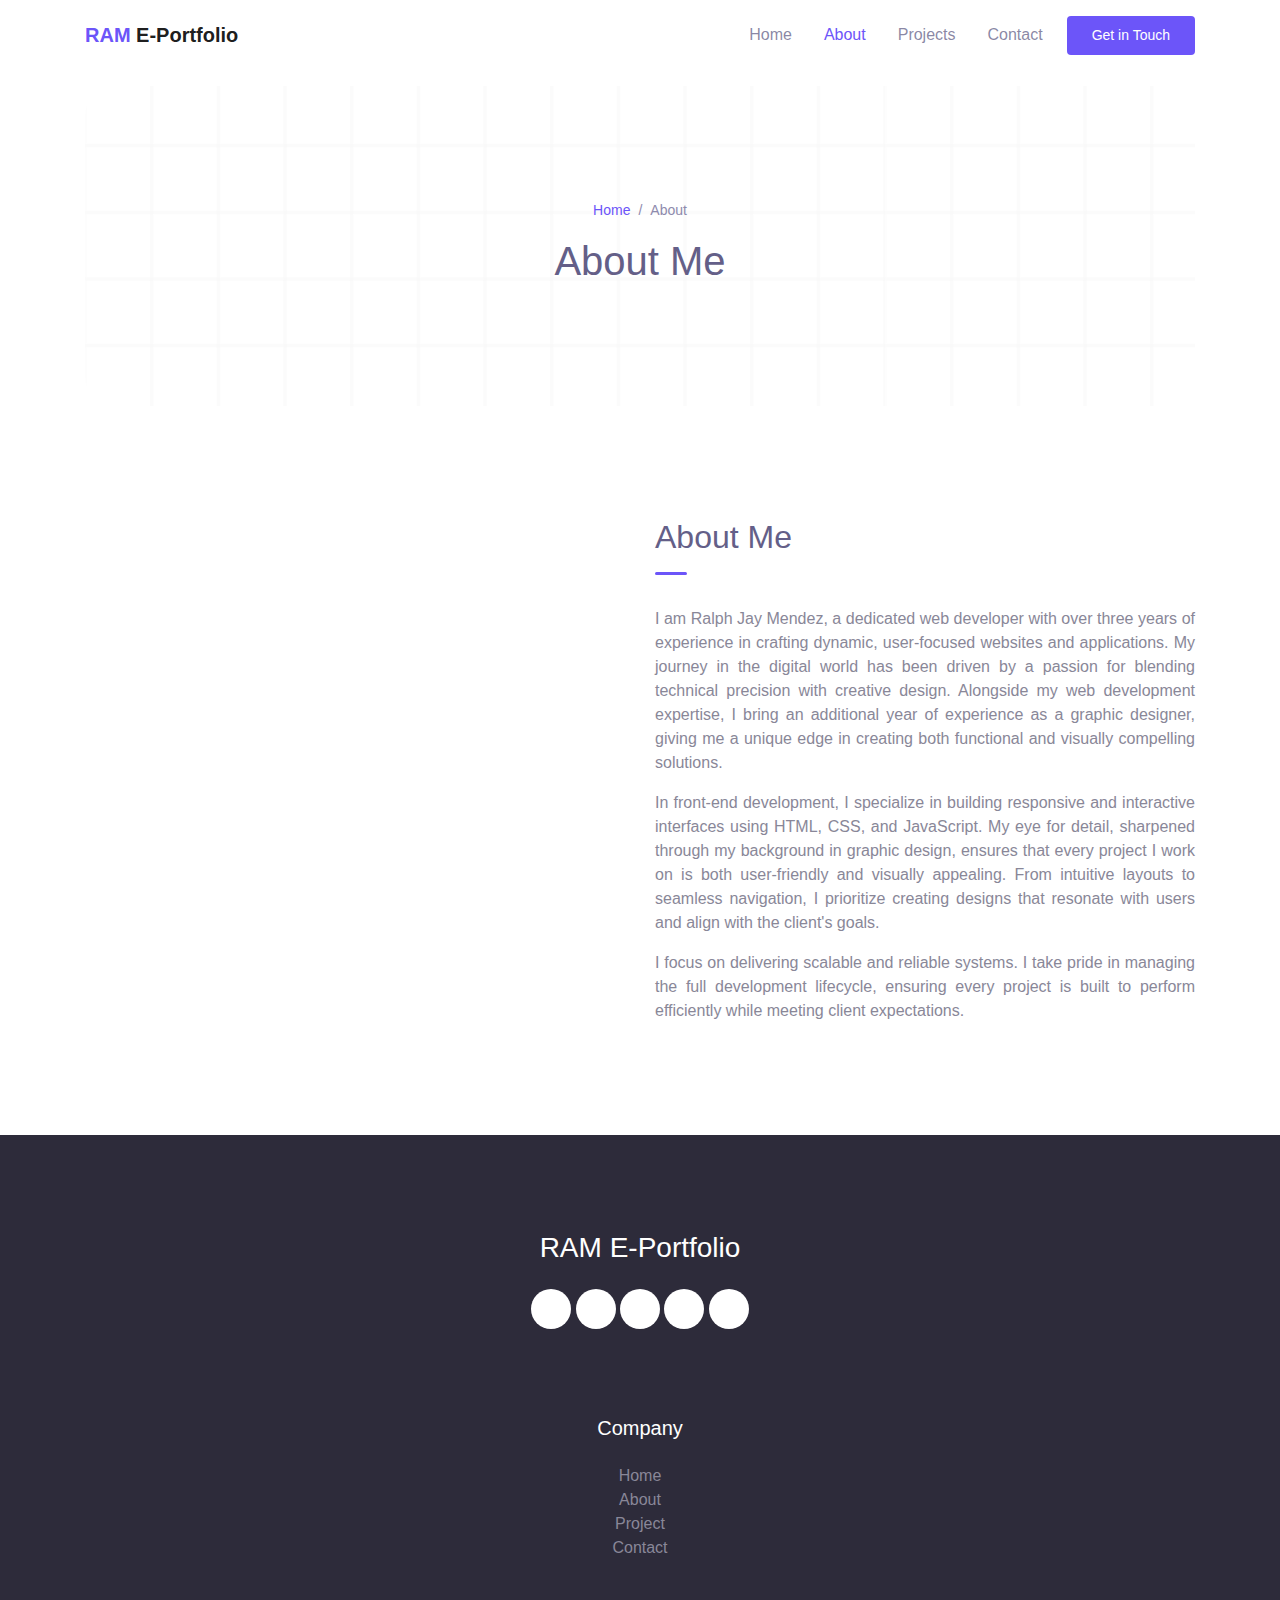
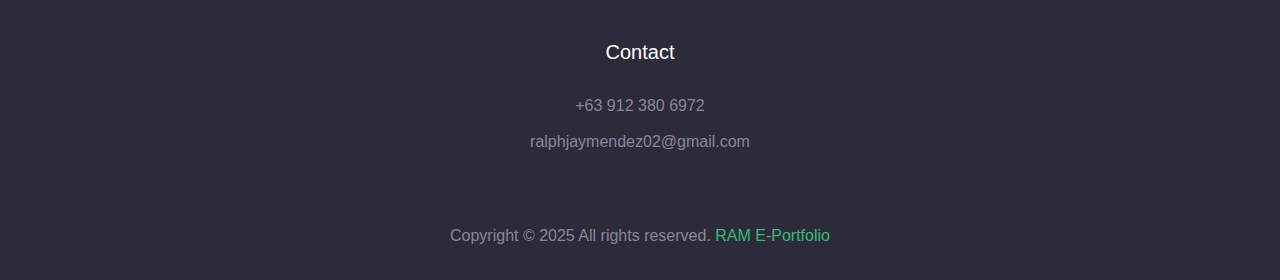
==== commit f5bdfa7a: "fb link" ====
--- a/about.html
+++ b/about.html
@@ -8,7 +8,7 @@
 
     <meta name="copyright" content="MACode ID, https://macodeid.com/" />
 
-    <title>SeoGram - SEO Agency Template</title>
+    <title>RAM E-Portfolio</title>
 
     <link rel="stylesheet" href="./assets/css/maicons.css" />
 
@@ -52,7 +52,7 @@
                 <a class="nav-link" href="about">About</a>
               </li>
               <li class="nav-item">
-                <a class="nav-link" href="blog">Blog</a>
+                <a class="nav-link" href="project">Projects</a>
               </li>
               <li class="nav-item">
                 <a class="nav-link" href="contact">Contact</a>
@@ -66,7 +66,7 @@
       </nav>
 
       <div class="container">
-        <div class="page-banner">
+        <div class="page-banner page-background">
           <div class="row justify-content-center align-items-center h-100">
             <div class="col-md-6">
               <nav aria-label="Breadcrumb">
@@ -86,39 +86,48 @@
 
     <div class="page-section">
       <div class="container">
-        <div class="row align-items-center">
-          <div class="col-lg-6 py-3">
-            <div class="img-fluid py-3 text-center">
-              <img src="./assets/img/herodos.png" alt="" style="width: 430px" />
-            </div>
-          </div>
-          <div class="col-lg-6 py-3">
-            <h2 class="title-section">About Me</h2>
-            <div class="divider"></div>
-
-            <p>
-              I am Ralph Jay Mendez, a dedicated web developer with over three
-              years of experience in crafting dynamic, user-focused websites and
-              applications. My journey in the digital world has been driven by a
-              passion for blending technical precision with creative design.
-              Alongside my web development expertise, I bring an additional year
-              of experience as a graphic designer, giving me a unique edge in
-              creating both functional and visually compelling solutions.
-            </p>
-            <p>
-              In front-end development, I specialize in building responsive and
-              interactive interfaces using HTML, CSS, and JavaScript. My eye for
-              detail, sharpened through my background in graphic design, ensures
-              that every project I work on is both user-friendly and visually
-              appealing. From intuitive layouts to seamless navigation, I
-              prioritize creating designs that resonate with users and align
-              with the client's goals.
-            </p>
-            <p>
-              I focus on delivering scalable and reliable systems. I take pride
-              in managing the full development lifecycle, ensuring every project
-              is built to perform efficiently while meeting client expectations.
-            </p>
+        <div class="wow fadeInUp">
+          <div class="row align-items-center">
+            <div class="col-lg-6 py-3">
+              <div class="img-fluid py-3 text-center">
+                <img
+                  src="./assets/img/herodos.png"
+                  alt=""
+                  class="abt-hero"
+                  style="width: 430px"
+                />
+              </div>
+            </div>
+            <div class="col-lg-6 py-3">
+              <h2 class="title-section">About Me</h2>
+              <div class="divider"></div>
+
+              <p>
+                I am Ralph Jay Mendez, a dedicated web developer with over three
+                years of experience in crafting dynamic, user-focused websites
+                and applications. My journey in the digital world has been
+                driven by a passion for blending technical precision with
+                creative design. Alongside my web development expertise, I bring
+                an additional year of experience as a graphic designer, giving
+                me a unique edge in creating both functional and visually
+                compelling solutions.
+              </p>
+              <p>
+                In front-end development, I specialize in building responsive
+                and interactive interfaces using HTML, CSS, and JavaScript. My
+                eye for detail, sharpened through my background in graphic
+                design, ensures that every project I work on is both
+                user-friendly and visually appealing. From intuitive layouts to
+                seamless navigation, I prioritize creating designs that resonate
+                with users and align with the client's goals.
+              </p>
+              <p>
+                I focus on delivering scalable and reliable systems. I take
+                pride in managing the full development lifecycle, ensuring every
+                project is built to perform efficiently while meeting client
+                expectations.
+              </p>
+            </div>
           </div>
         </div>
       </div>
@@ -131,57 +140,49 @@
       style="background-image: url(./assets/img/world_pattern.svg)"
     >
       <div class="container">
-        <div class="row mb-5">
-          <div class="col-lg-3 py-3">
-            <h3>SEOGram</h3>
-            <p>
-              Lorem ipsum dolor sit amet consectetur adipisicing elit. Libero
-              amet, repellendus eius blanditiis in iusto eligendi iure.
-            </p>
-
+        <div class="row justify-content-center text-center mb-5">
+          <div class="col-lg-12 py-3">
+            <h3>RAM E-Portfolio</h3>
             <div class="social-media-button">
-              <a href="#"><span class="mai-logo-facebook-f"></span></a>
+              <a
+                href="https://www.facebook.com/rajmendz02/?viewas=100000686899395"
+                ><span class="mai-logo-facebook-f"></span
+              ></a>
               <a href="#"><span class="mai-logo-twitter"></span></a>
               <a href="#"><span class="mai-logo-google-plus-g"></span></a>
               <a href="#"><span class="mai-logo-instagram"></span></a>
               <a href="#"><span class="mai-logo-youtube"></span></a>
             </div>
           </div>
-          <div class="col-lg-3 py-3">
+        </div>
+
+        <div class="row justify-content-center text-center mb-5">
+          <div class="col-lg-12 py-3">
             <h5>Company</h5>
             <ul class="footer-menu">
-              <li><a href="#">About Us</a></li>
-              <li><a href="#">Career</a></li>
-              <li><a href="#">Advertise</a></li>
-              <li><a href="#">Terms of Service</a></li>
-              <li><a href="#">Help & Support</a></li>
+              <li><a href="./">Home</a></li>
+              <li><a href="./about.html">About</a></li>
+              <li><a href="./project.html">Project</a></li>
+              <li><a href="./contact.html">Contact</a></li>
             </ul>
           </div>
+        </div>
+
+        <div class="row justify-content-center text-center mb-5">
           <div class="col-lg-3 py-3">
-            <h5>Contact Us</h5>
-            <p>203 Fake St. Mountain View, San Francisco, California, USA</p>
-            <a href="#" class="footer-link">+00 1122 3344 5566</a>
-            <a href="#" class="footer-link">seogram@temporary.com</a>
-          </div>
-          <div class="col-lg-3 py-3">
-            <h5>Newsletter</h5>
-            <p>Get updates, news or events on your mail.</p>
-            <form action="#">
-              <input
-                type="text"
-                class="form-control"
-                placeholder="Enter your email.."
-              />
-              <button type="submit" class="btn btn-success btn-block mt-2">
-                Subscribe
-              </button>
-            </form>
+            <h5>Contact</h5>
+            <a href="#" class="footer-link">+63 912 380 6972</a><br />
+            <a href="#" class="footer-link">ralphjaymendez02@gmail.com</a>
           </div>
         </div>
 
         <p class="text-center" id="copyright">
-          Copyright &copy; 2020. This template design and develop by
-          <a href="https://macodeid.com/" target="_blank">MACode ID</a>
+          Copyright &copy; 2025 All rights reserved.
+          <a
+            href="https://rajmendz02.github.io/ram-eportfolio.github.io/"
+            target="_blank"
+            >RAM E-Portfolio</a
+          >
         </p>
       </div>
     </footer>
--- a/assets/css/theme.css
+++ b/assets/css/theme.css
@@ -1332,28 +1332,28 @@
   }
 }
 
-.bg-image {
+.bg-image-proj {
   position: relative;
   background-position: center center;
   background-size: cover;
   background-repeat: no-repeat;
-  animation: move-bg 5s ease-in-out infinite alternate !important;
-}
-
-.bg-image > * {
+  animation: move-bg 1s ease-in-out infinite alternate !important;
+}
+
+.bg-image-proj > * {
   position: relative;
   z-index: 10;
 }
 
-.bg-image-parallax {
+.bg-image-proj-parallax {
   background-attachment: fixed;
 }
 
-.bg-image-overlay-dark {
+.bg-image-proj-overlay-dark {
   position: relative;
 }
 
-.bg-image-overlay-dark::before {
+.bg-image-proj-overlay-dark::before {
   content: "";
   position: absolute;
   top: 0;
@@ -1639,10 +1639,14 @@
   z-index: 10;
 }
 
+.page-background {
+  background-image: url(../img/bg_hero.png);
+}
+
 .page-banner .custom-element {
   width: 100%;
   height: 90vh;
-  background-image: url(/assets/img/bg_hero.png);
+  background-image: url(../img/bg_hero.png);
   position: absolute;
   top: -6%;
   z-index: -1;
@@ -2304,7 +2308,7 @@
   padding: 0.5rem;
   display: block;
   margin: 0 auto;
-  max-width: 380px;
+  max-width: 500px;
   border-radius: 4px;
   background-color: #fff;
   overflow: hidden;
@@ -2339,7 +2343,7 @@
 .modal {
   display: none; /* Hidden by default */
   position: fixed;
-  z-index: 9999; /* Sit on top */
+  z-index: 9999 !important; /* Sit on top */
   left: 0;
   top: 0;
   width: 100%;
@@ -2355,6 +2359,7 @@
   display: block;
   width: 90%;
   max-width: 500px;
+  z-index: 999;
 }
 
 .modal img {
@@ -2385,8 +2390,9 @@
 }
 
 .card-blog .post-title a {
-  color: #645f88;
+  color: #393363;
   transition: color 0.2s ease;
+  font-size: 14px;
 }
 
 .card-blog .post-title a:hover,
@@ -2434,13 +2440,13 @@
 }
 
 .footer-menu {
-  position: relative;
-  padding-left: 0;
-  list-style: none;
+  list-style: none; /* Remove bullet points */
+  padding: 0; /* Remove default padding */
+  margin: 0; /* Remove default margin */
 }
 
 .footer-menu li {
-  margin-bottom: 12px;
+  margin: 0 10px; /* Add space between list items */
 }
 
 .footer-link {
@@ -2450,6 +2456,8 @@
 
 .footer-menu a,
 .footer-link {
+  display: inline-block;
+  text-decoration: none;
   color: #898798;
 }
 
@@ -2469,6 +2477,7 @@
   background-color: #fff;
   color: #898798;
   transition: all 0.2s linear;
+  text-decoration: none !important;
 }
 
 .social-media-button a:hover {
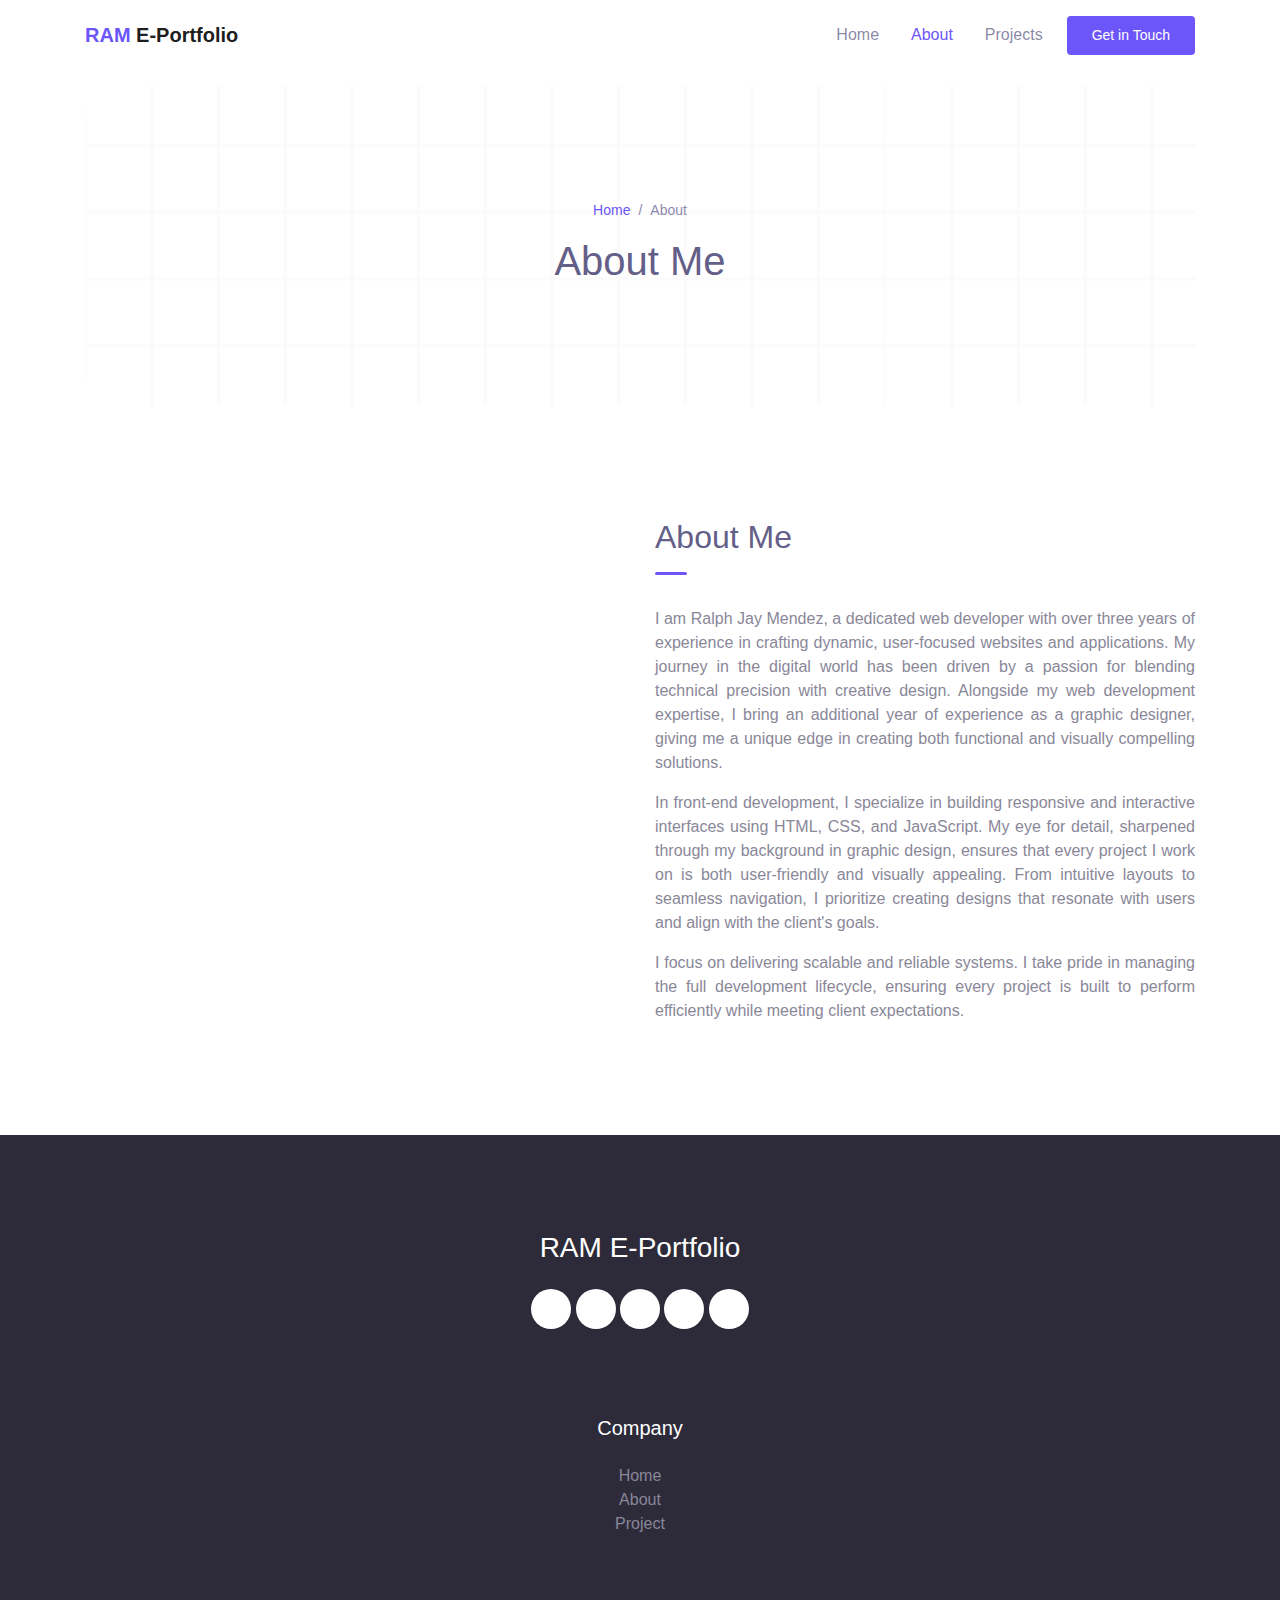
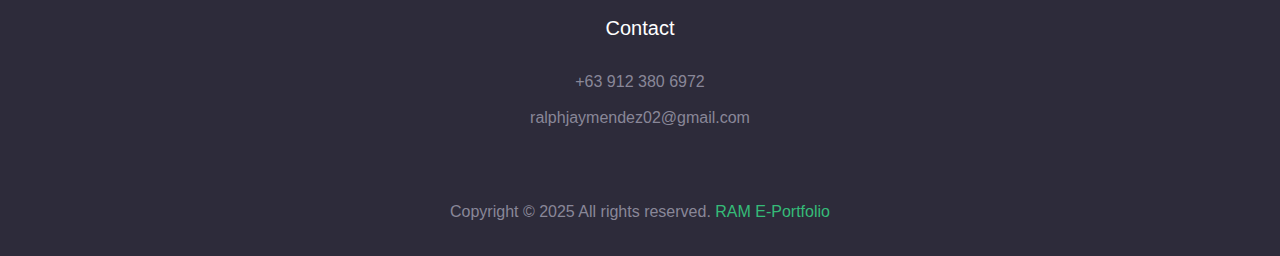
==== commit bbfdf79a: "target" ====
--- a/about.html
+++ b/about.html
@@ -53,9 +53,6 @@
               </li>
               <li class="nav-item">
                 <a class="nav-link" href="project">Projects</a>
-              </li>
-              <li class="nav-item">
-                <a class="nav-link" href="contact">Contact</a>
               </li>
               <li class="nav-item">
                 <a class="btn btn-primary ml-lg-2" href="#">Get in Touch</a>
@@ -146,6 +143,7 @@
             <div class="social-media-button">
               <a
                 href="https://www.facebook.com/rajmendz02/?viewas=100000686899395"
+                target="_blank"
                 ><span class="mai-logo-facebook-f"></span
               ></a>
               <a href="#"><span class="mai-logo-twitter"></span></a>
@@ -163,7 +161,6 @@
               <li><a href="./">Home</a></li>
               <li><a href="./about.html">About</a></li>
               <li><a href="./project.html">Project</a></li>
-              <li><a href="./contact.html">Contact</a></li>
             </ul>
           </div>
         </div>
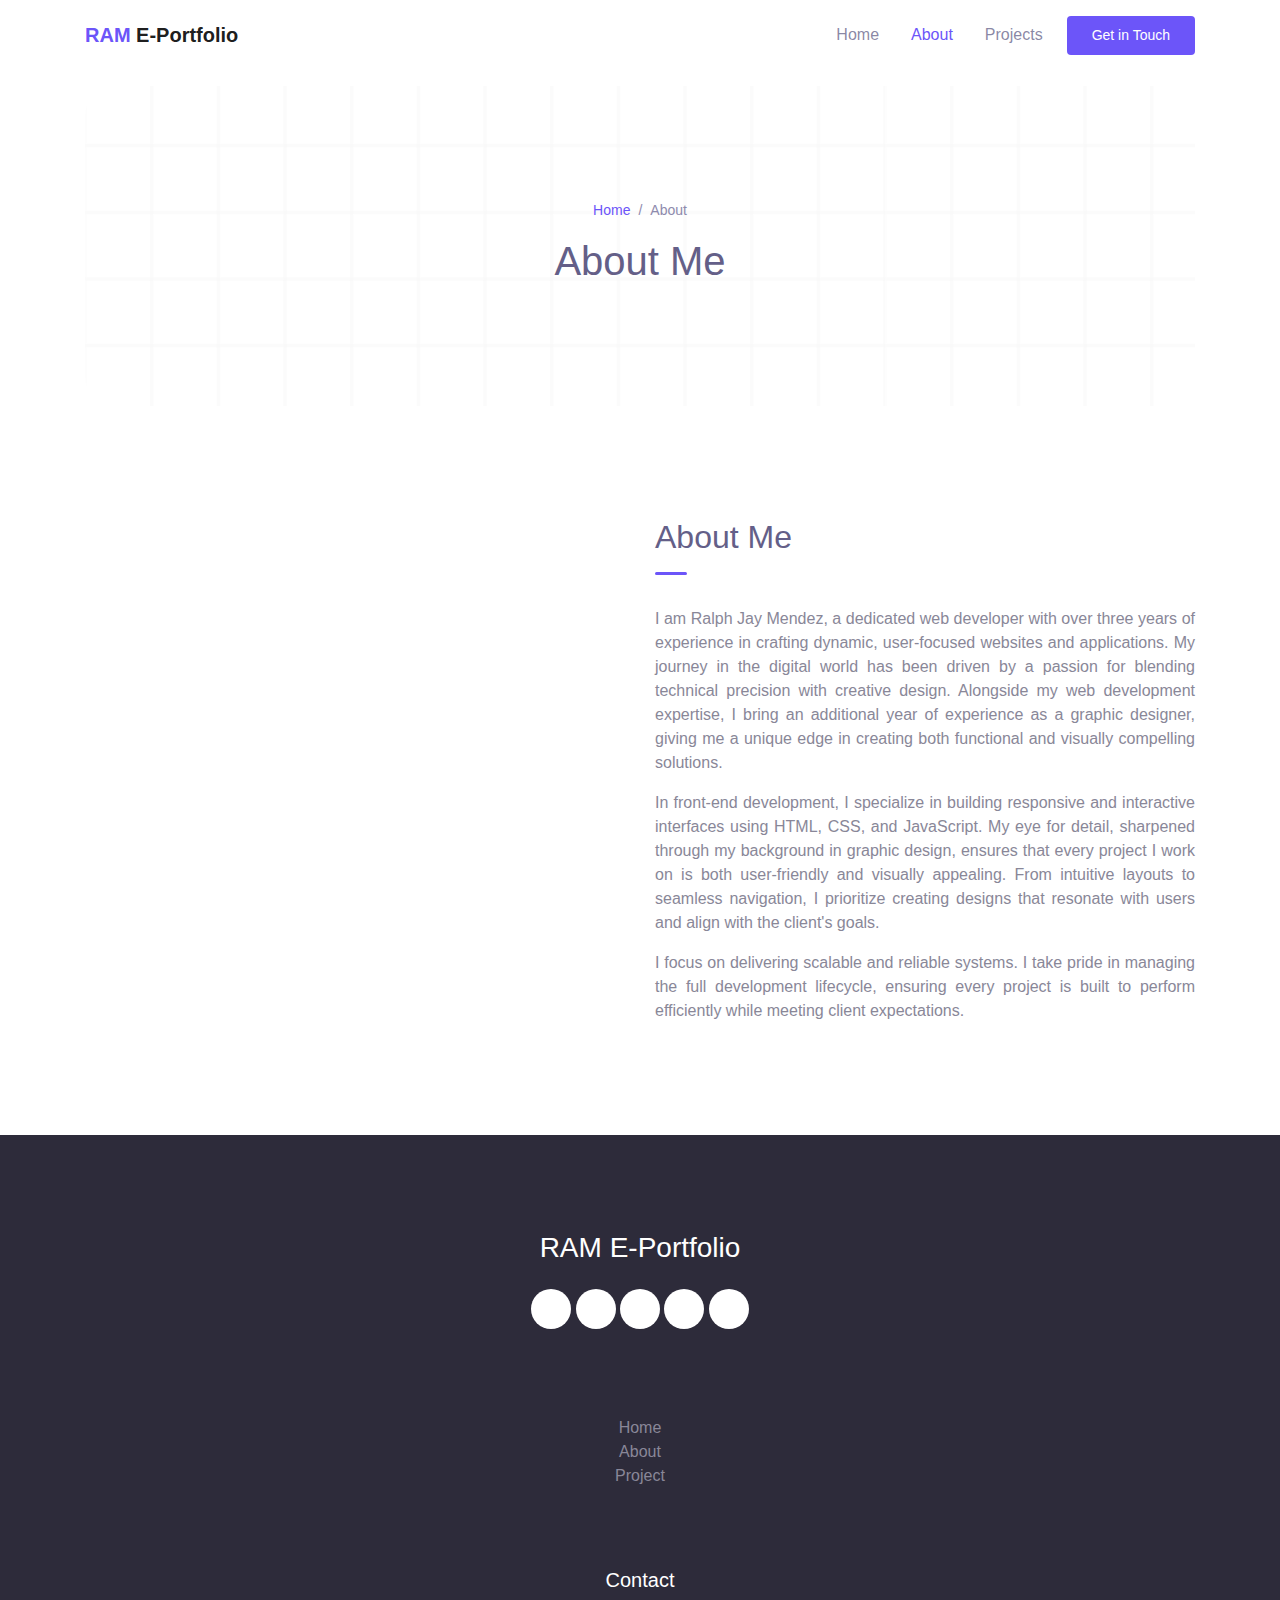
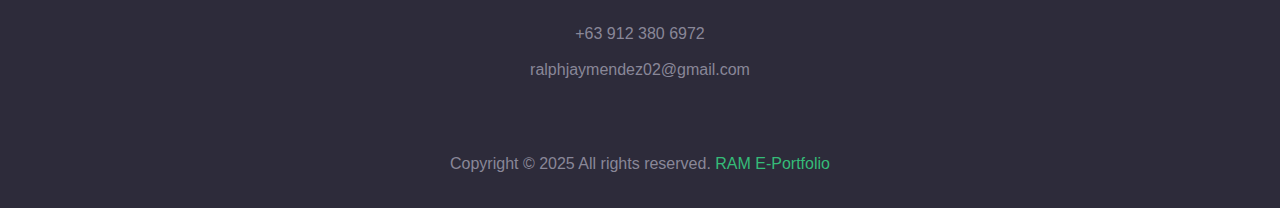
==== commit 6cb124e9: "remove title" ====
--- a/about.html
+++ b/about.html
@@ -156,7 +156,6 @@
 
         <div class="row justify-content-center text-center mb-5">
           <div class="col-lg-12 py-3">
-            <h5>Company</h5>
             <ul class="footer-menu">
               <li><a href="./">Home</a></li>
               <li><a href="./about.html">About</a></li>
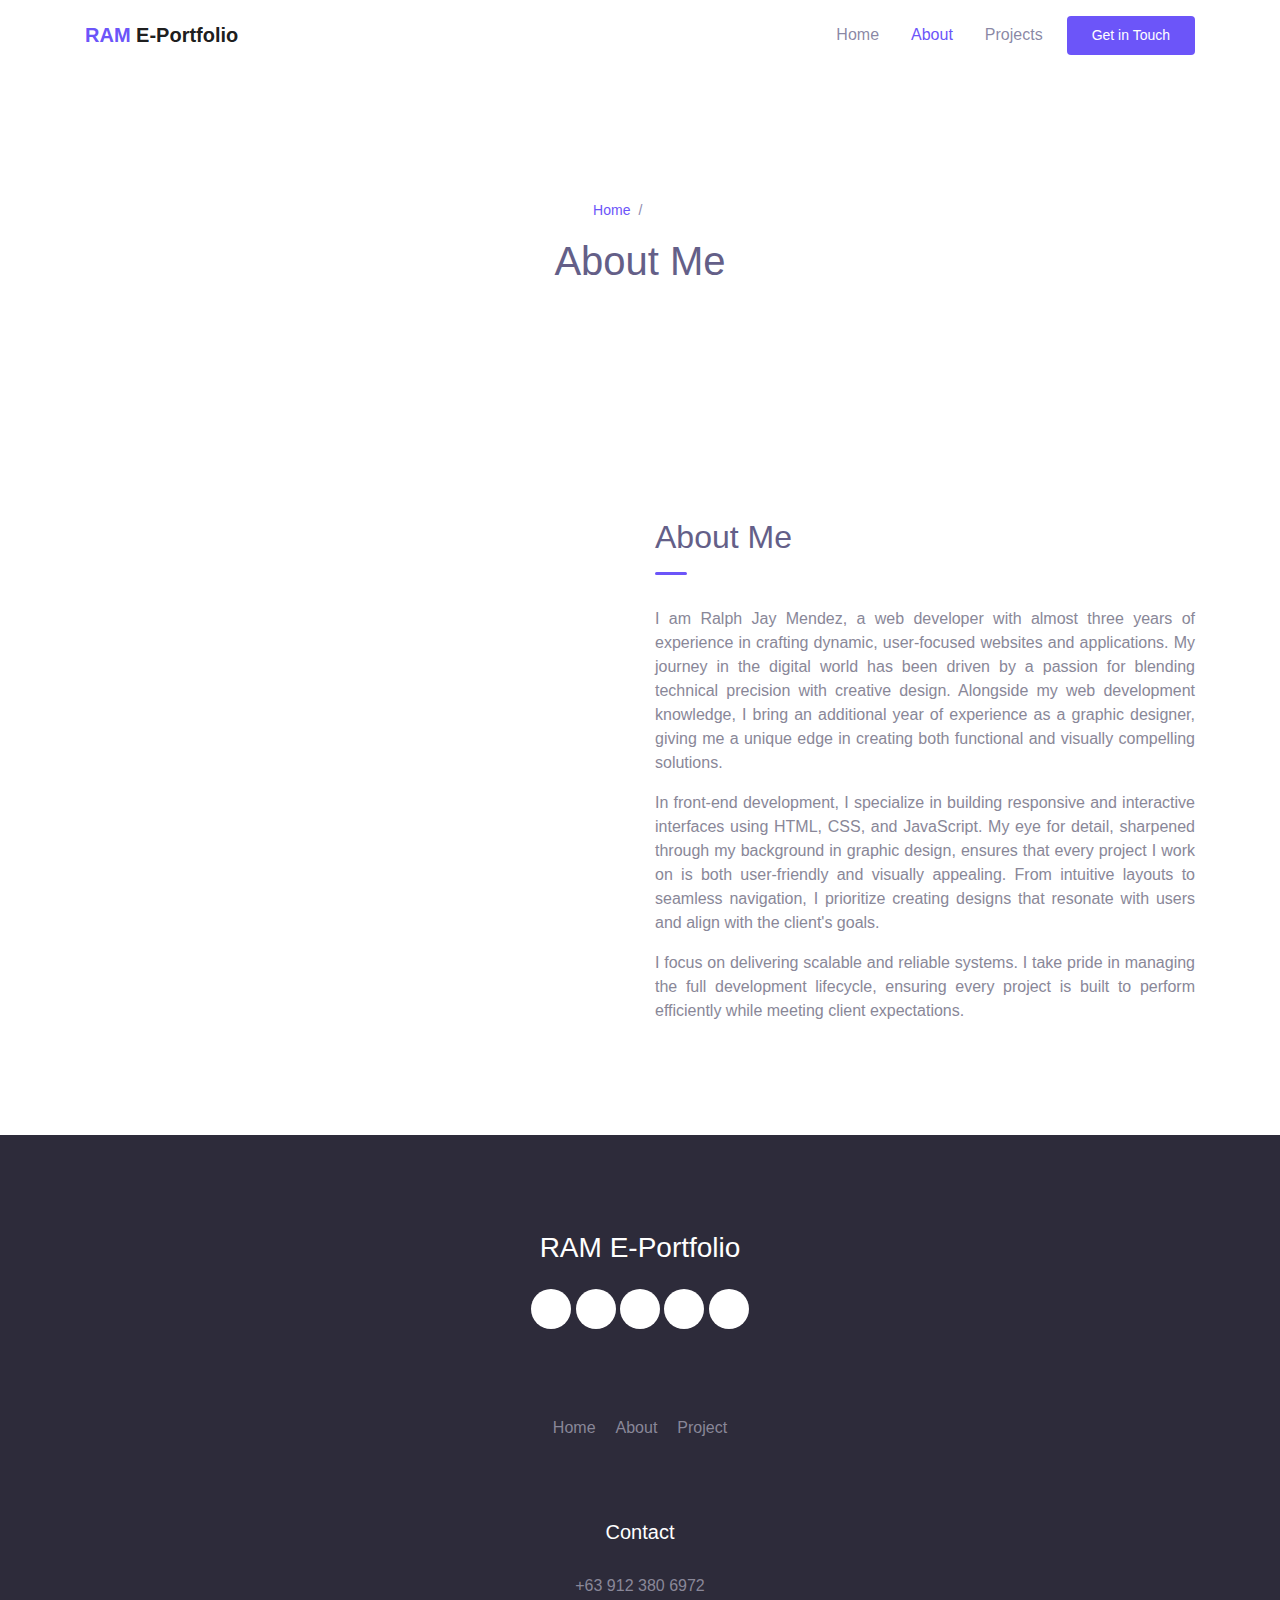
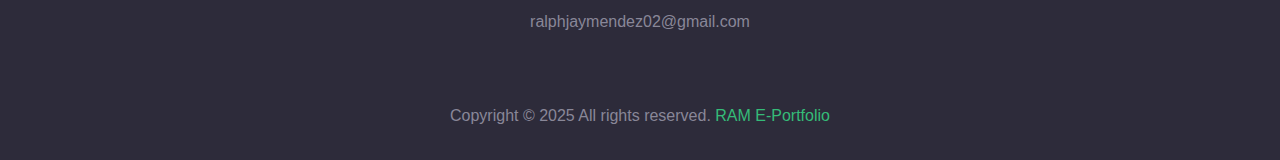
==== commit 211500a0: "about" ====
--- a/about.html
+++ b/about.html
@@ -9,6 +9,8 @@
     <meta name="copyright" content="MACode ID, https://macodeid.com/" />
 
     <title>RAM E-Portfolio</title>
+
+    <link rel="shortcut icon" type="x-icon" href="./assets/img/Logo.png" />
 
     <link rel="stylesheet" href="./assets/css/maicons.css" />
 
@@ -63,7 +65,7 @@
       </nav>
 
       <div class="container">
-        <div class="page-banner page-background">
+        <div class="page-banner .page-background-abt">
           <div class="row justify-content-center align-items-center h-100">
             <div class="col-md-6">
               <nav aria-label="Breadcrumb">
@@ -100,14 +102,14 @@
               <div class="divider"></div>
 
               <p>
-                I am Ralph Jay Mendez, a dedicated web developer with over three
-                years of experience in crafting dynamic, user-focused websites
-                and applications. My journey in the digital world has been
-                driven by a passion for blending technical precision with
-                creative design. Alongside my web development expertise, I bring
-                an additional year of experience as a graphic designer, giving
-                me a unique edge in creating both functional and visually
-                compelling solutions.
+                I am Ralph Jay Mendez, a web developer with almost three years
+                of experience in crafting dynamic, user-focused websites and
+                applications. My journey in the digital world has been driven by
+                a passion for blending technical precision with creative design.
+                Alongside my web development knowledge, I bring an additional
+                year of experience as a graphic designer, giving me a unique
+                edge in creating both functional and visually compelling
+                solutions.
               </p>
               <p>
                 In front-end development, I specialize in building responsive
--- a/assets/css/theme.css
+++ b/assets/css/theme.css
@@ -1073,7 +1073,7 @@
 }
 
 .breadcrumb .breadcrumb-item.active {
-  color: #8e8aad;
+  color: #ffffff;
 }
 
 .breadcrumb .breadcrumb-item + .breadcrumb-item::before {
@@ -1643,13 +1643,27 @@
   background-image: url(../img/bg_hero.png);
 }
 
+.page-background-proj {
+  background-image: url(../img/Background/2.png);
+  background-size: cover;
+  background-repeat: no-repeat;
+  background-position: center; /* Optional: Centers the image */
+}
+
+.page-background-abt {
+  background-image: url(../img/Background/1.png);
+  background-size: cover;
+  background-repeat: no-repeat;
+  background-position: center; /* Optional: Centers the image */
+}
+
 .page-banner .custom-element {
   width: 100%;
   height: 90vh;
   background-image: url(../img/bg_hero.png);
   position: absolute;
   top: -6%;
-  z-index: -1;
+  z-index: -999;
 }
 
 .page-banner.home-banner {
@@ -2443,6 +2457,8 @@
   list-style: none; /* Remove bullet points */
   padding: 0; /* Remove default padding */
   margin: 0; /* Remove default margin */
+  display: flex; /* Display items in a row */
+  justify-content: center; /* Center items horizontally */
 }
 
 .footer-menu li {
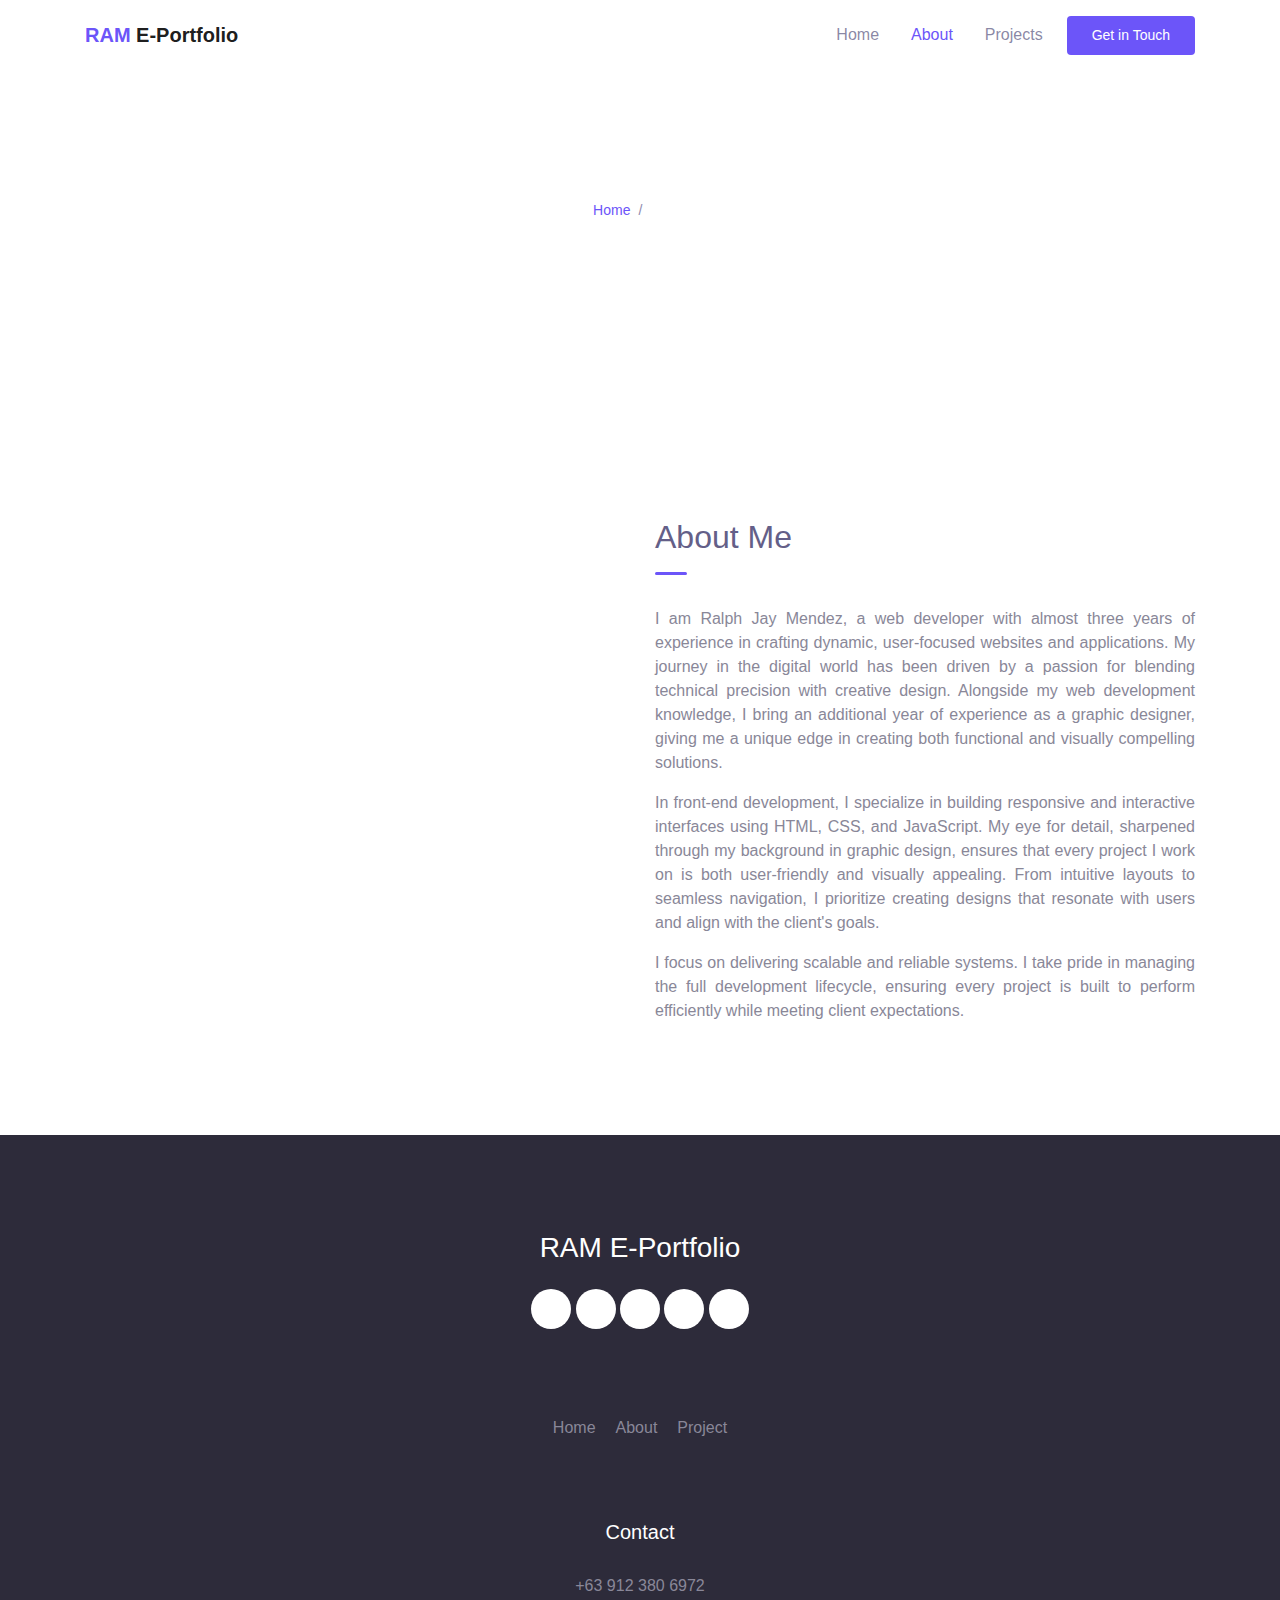
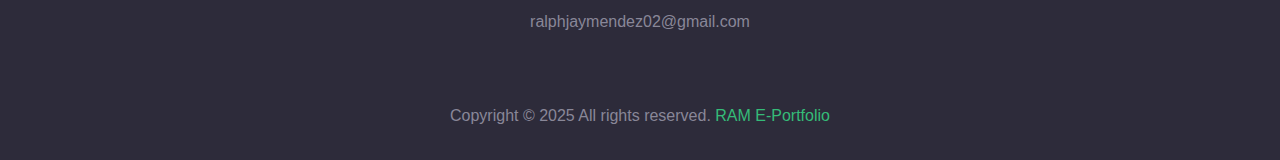
==== commit 3fdb7d87: "Update about.html" ====
--- a/about.html
+++ b/about.html
@@ -65,7 +65,7 @@
       </nav>
 
       <div class="container">
-        <div class="page-banner .page-background-abt">
+        <div class="page-banner page-background-abt">
           <div class="row justify-content-center align-items-center h-100">
             <div class="col-md-6">
               <nav aria-label="Breadcrumb">
@@ -76,7 +76,7 @@
                   <li class="breadcrumb-item active">About</li>
                 </ul>
               </nav>
-              <h1 class="text-center">About Me</h1>
+              <h1 class="text-center" style="color: #fff">About Me</h1>
             </div>
           </div>
         </div>
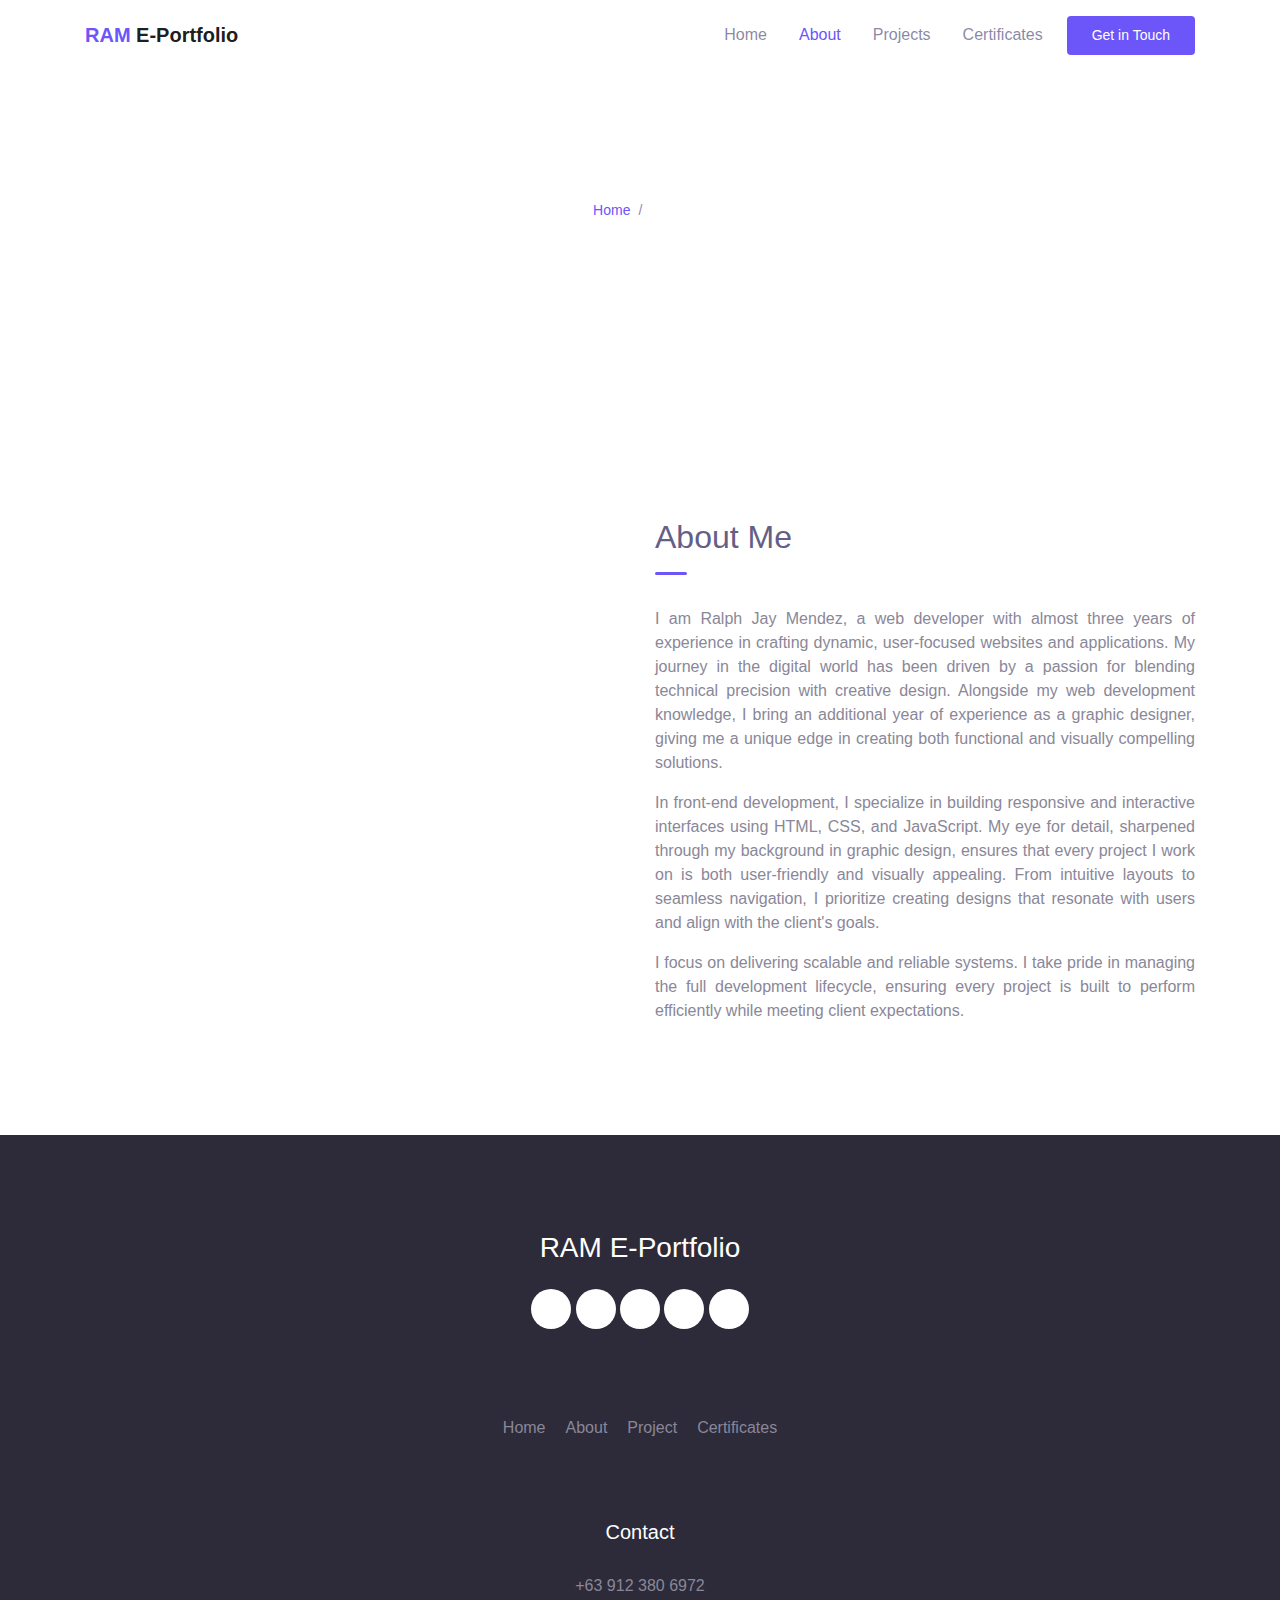
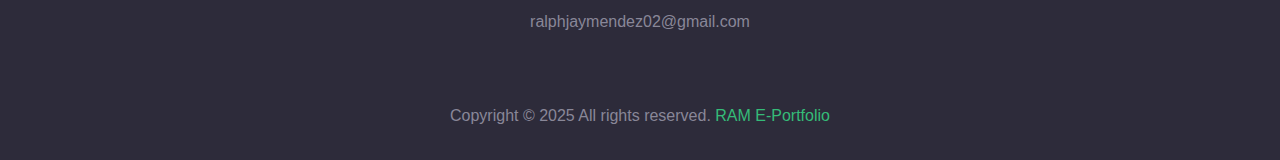
==== commit 30509a2f: "certs" ====
--- a/about.html
+++ b/about.html
@@ -2,11 +2,17 @@
 <html lang="en">
   <head>
     <meta charset="UTF-8" />
+
     <meta name="viewport" content="width=device-width, initial-scale=1.0" />
 
     <meta http-equiv="X-UA-Compatible" content="ie=edge" />
 
-    <meta name="copyright" content="MACode ID, https://macodeid.com/" />
+    <meta name="author" content="Ralphjay Mendez" />
+
+    <meta
+      name="copyright"
+      content="RalphJay Mendez, https://rajmendz02.github.io/ram-eportfolio.github.io/"
+    />
 
     <title>RAM E-Portfolio</title>
 
@@ -55,6 +61,9 @@
               </li>
               <li class="nav-item">
                 <a class="nav-link" href="project">Projects</a>
+              </li>
+              <li class="nav-item">
+                <a class="nav-link" href="certificates">Certificates</a>
               </li>
               <li class="nav-item">
                 <a class="btn btn-primary ml-lg-2" href="#">Get in Touch</a>
@@ -162,6 +171,7 @@
               <li><a href="./">Home</a></li>
               <li><a href="./about.html">About</a></li>
               <li><a href="./project.html">Project</a></li>
+              <li><a href="./certificates.html">Certificates</a></li>
             </ul>
           </div>
         </div>
